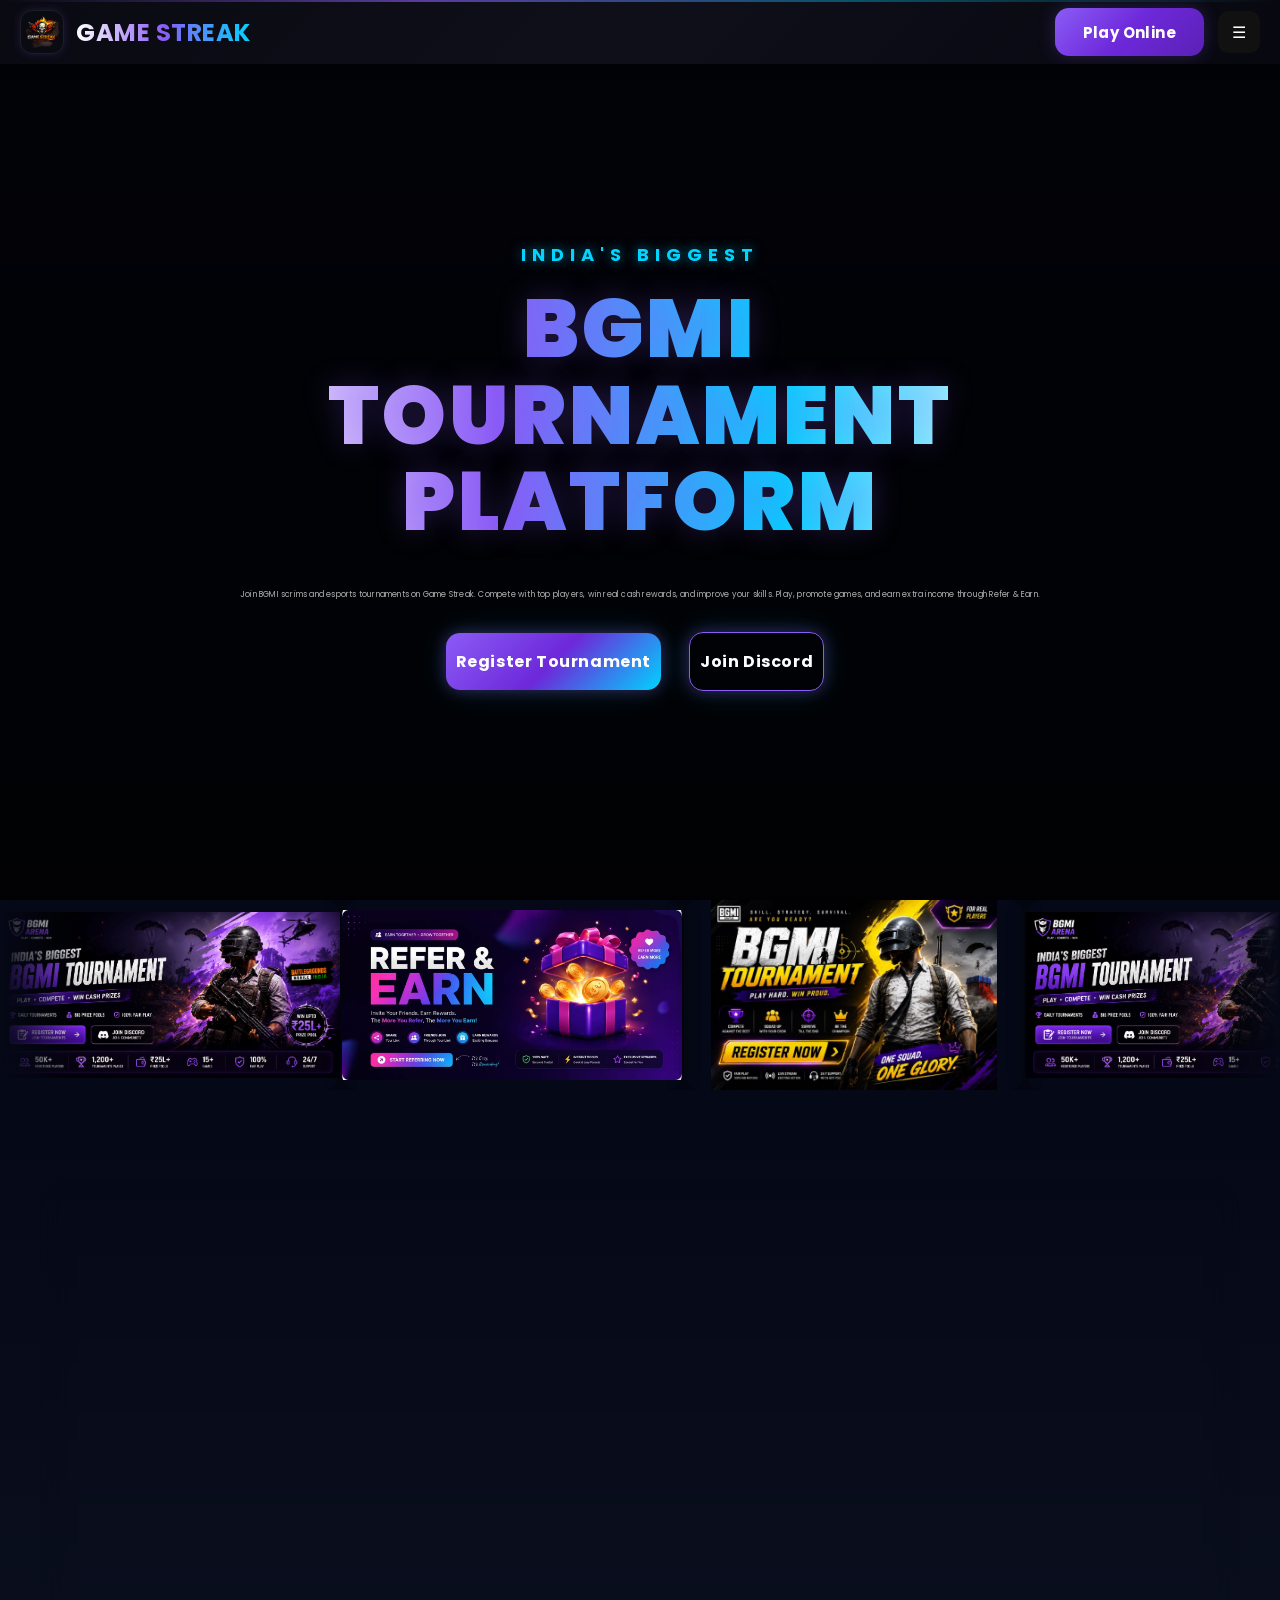
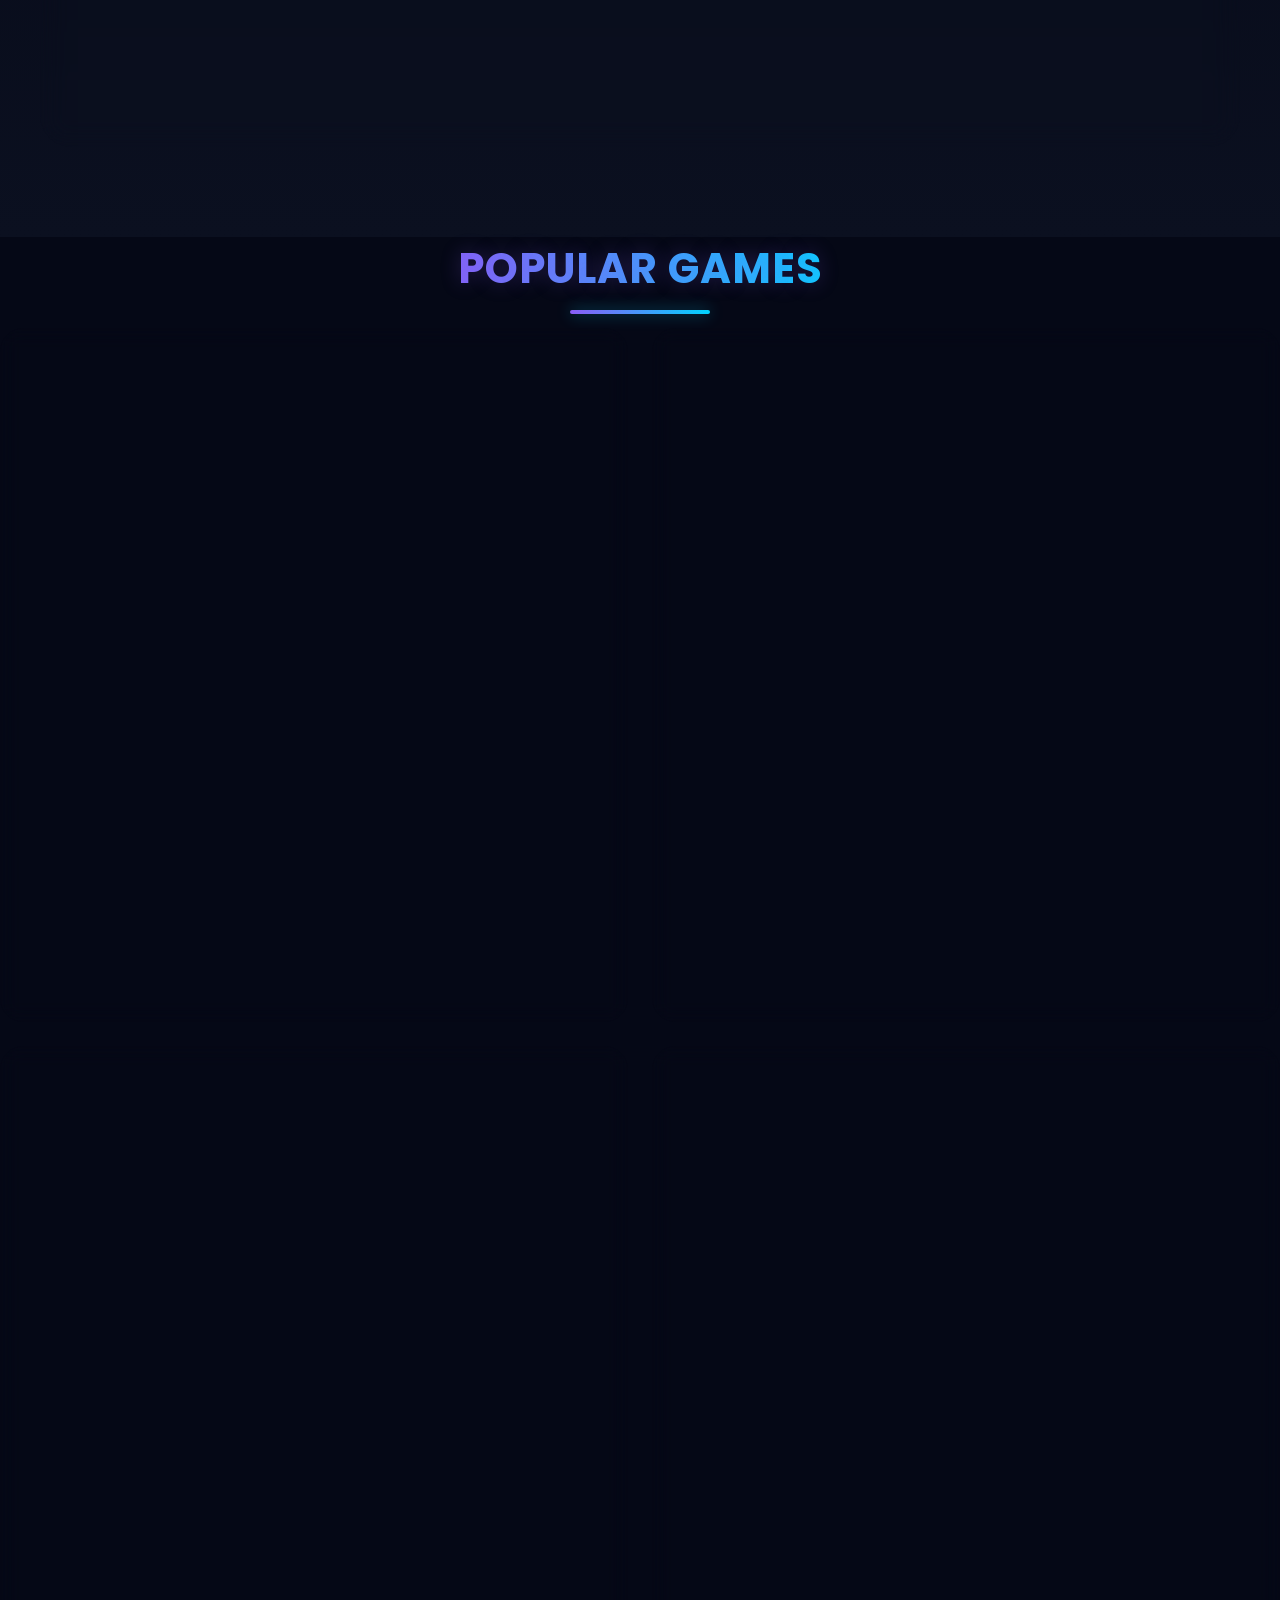
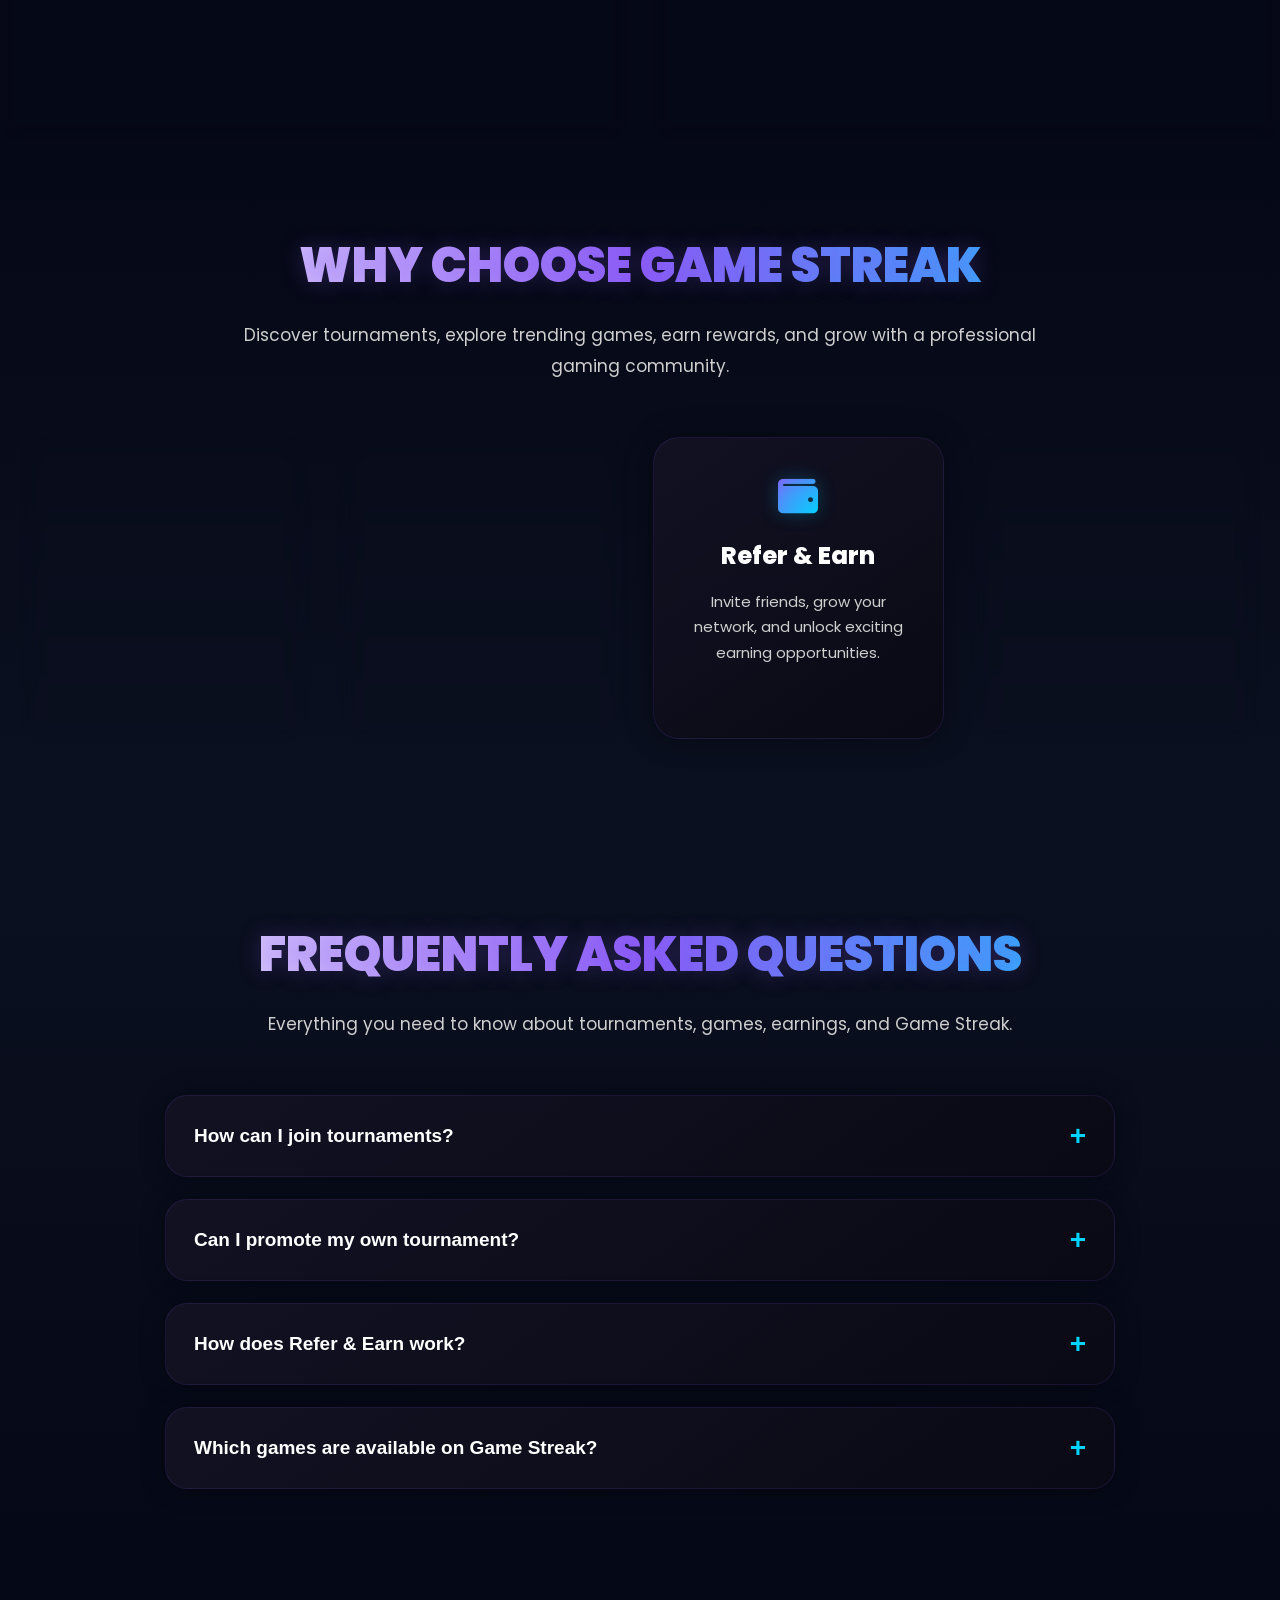
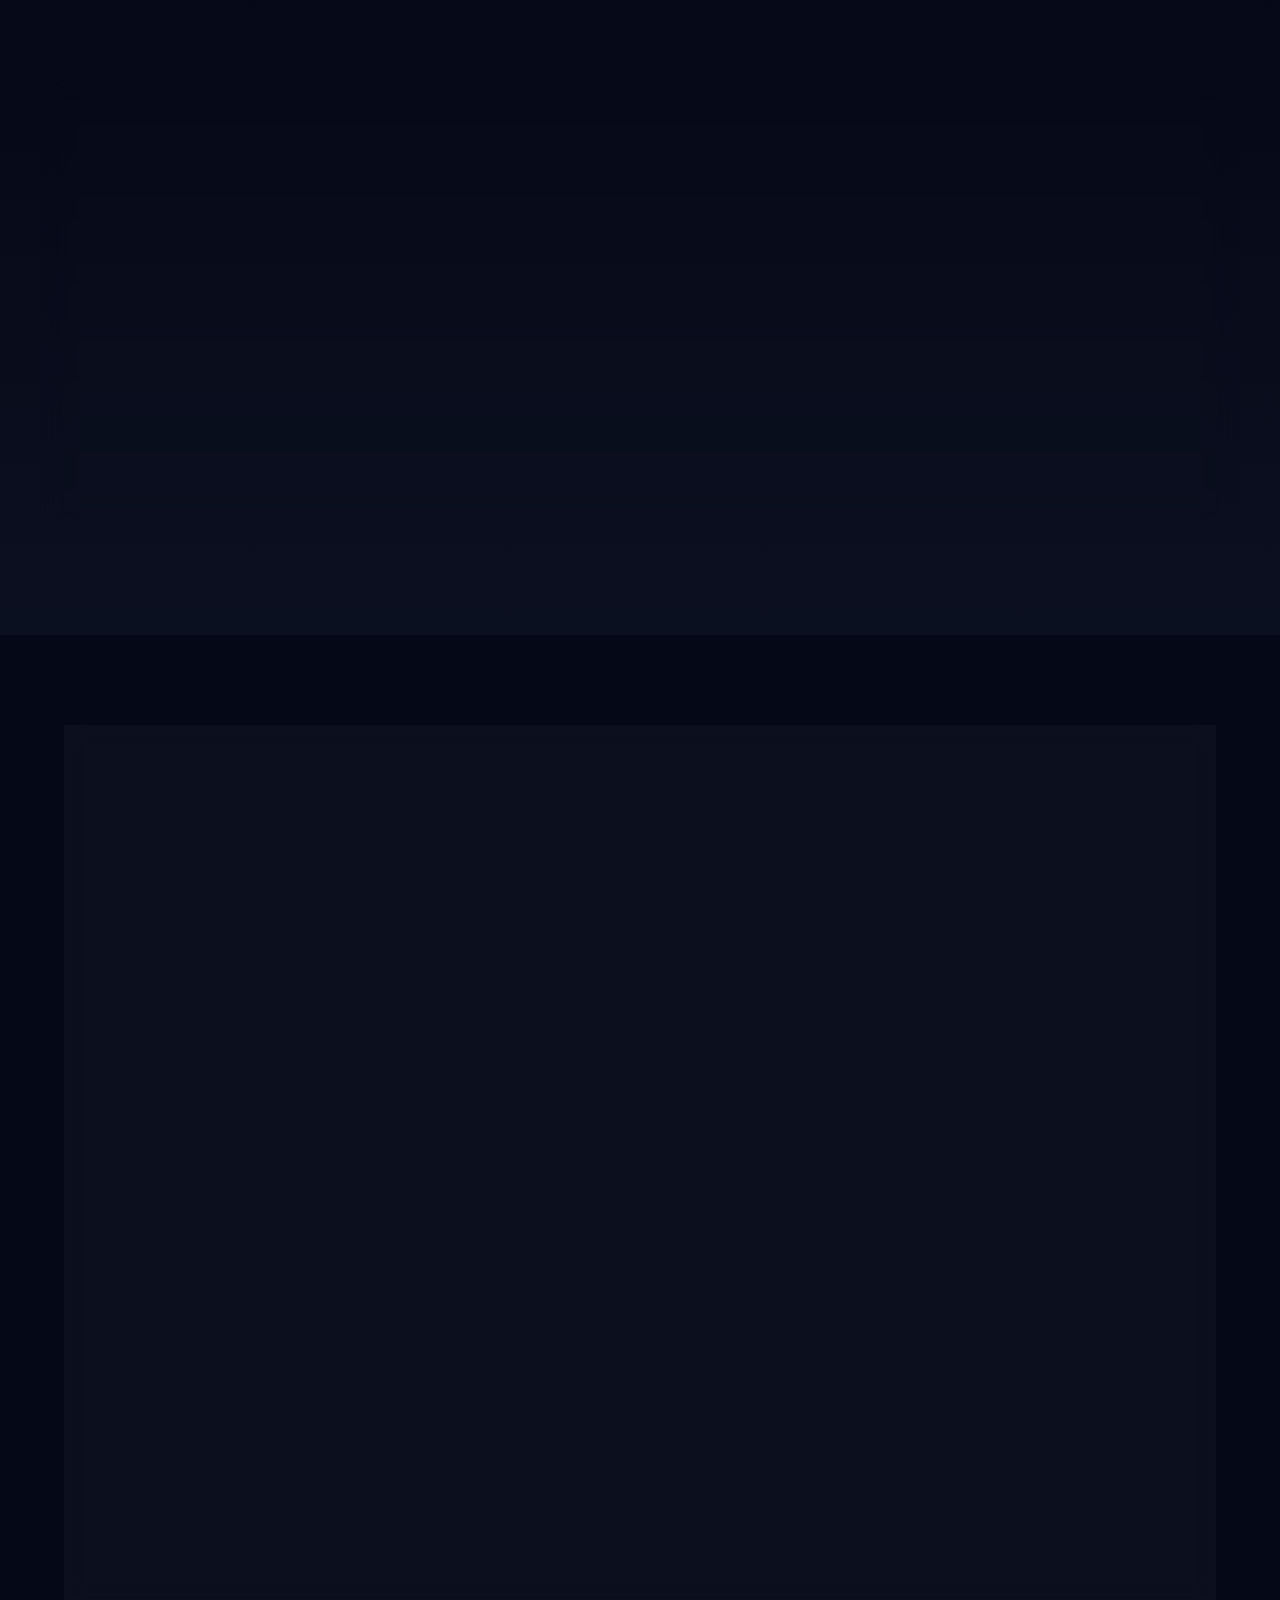
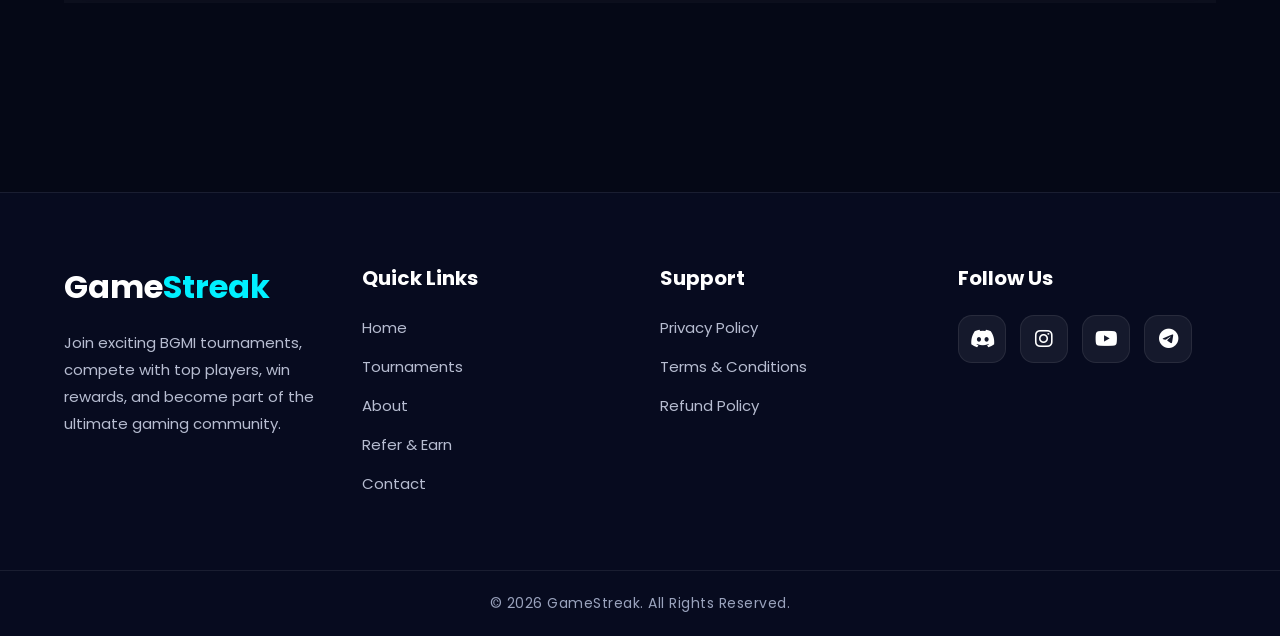
==== index.html @ 721db2f1 "Initial website upload" ====
<!DOCTYPE html>
<html lang="en">

<head>

    <!-- =========================
         BASIC SEO
    ========================= -->

    <meta charset="UTF-8">

    <meta name="viewport"
          content="width=device-width, initial-scale=1.0">

<link rel="canonical" href="https://teenpattistreak.com/">

    <title>
        Game Streak | BGMI Tournament Registration India
    </title>

    <meta name="description"
          content="Join BGMI tournaments online in India. Play custom rooms, esports scrims and win real cash prizes daily on Game Streak.">

    <meta name="keywords"
          content="BGMI tournament, BGMI scrims, PUBG tournaments India, esports India, Game Streak, custom rooms">

    <meta name="robots"
          content="index, follow">

    <meta name="author"
          content="Game Streak">

    <!-- =========================
         OPEN GRAPH SEO
    ========================= -->

    <meta property="og:title"
          content="Game Streak BGMI Tournament Platform">

    <meta property="og:description"
          content="Play BGMI tournaments online and win cash prizes daily.">

    <meta property="og:type"
          content="website">

    <meta property="og:image"
          content="banner.jpg">

    <!-- =========================
         FAVICON
    ========================= -->

    <link rel="icon"href="2C.webp">

    <!-- =========================
         GOOGLE FONT
    ========================= -->

    <link rel="preconnect"
          href="https://fonts.googleapis.com">

    <link rel="preconnect"
          href="https://fonts.gstatic.com"
          crossorigin>

    <link href="https://fonts.googleapis.com/css2?family=Poppins:wght@300;400;500;600;700;800&display=swap"
          rel="stylesheet">

<link rel="stylesheet"
href="https://cdnjs.cloudflare.com/ajax/libs/font-awesome/6.5.1/css/all.min.css">

    <!-- =========================
         CSS FILE
    ========================= -->

    <link rel="stylesheet"
          href="style.css">

</head>

<body>

<!-- =========================
     HEADER START
========================= -->

<header class="header">

    <div class="container nav-container">

        <!-- LEFT SIDE -->

        <div class="left-side">

            <!-- LOGO -->

            <img src="2C.webp"
                 alt="Game Streak Logo"
                 class="logo-icon">

            <!-- LOGO TEXT -->

            <h1 class="logo-text">

                GAME STREAK

            </h1>

        </div>

        <!-- RIGHT SIDE -->

        <div class="right-side">

            <!-- PLAY BUTTON -->

            <a href="https://game-hub-theshogenex.replit.app/login"class="play-btn">

               Play Online

            </a>

            <!-- MENU BUTTON -->

            <div class="menu-btn" id="menuBtn">
    <span id="menuIcon">☰</span>
</div>
        </div>

    </div>

</header>

<!-- =========================
     MOBILE MENU
========================= -->

<nav class="mobile-menu"
     id="mobileMenu">

    <a href="index.html">Home</a>

    <a href="tournament.html">Tournaments</a>

    <a href="about.html">About</a>

    <a href="R&E.html">Refer & Earn</a>

    <a href="contact.html">Contact</a>
 <a href="privacy.html">Privacy policy</a>

</nav>

<!-- =========================
     HERO SECTION
========================= -->

<!-- =========================
     ANNOUNCEMENT SLIDER
========================= -->


<section class="hero">

    <!-- OVERLAY -->

    <div class="hero-overlay"></div>

    <!-- CONTENT -->

    <div class="hero-content">

        <h2>

            INDIA'S BIGGEST

        </h2>

        <h1> BGMI TOURNAMENT PLATFORM
</h1>

        <p>

            
    
    Join BGMI scrims and esports tournaments on Game Streak.  
    Compete with top players, win real cash rewards, and improve your skills.  
    Play, promote games, and earn extra income through Refer & Earn.



        </p>

        <!-- HERO BUTTONS -->

        <div class="hero-buttons">

            <a href="tournament.html"class="hero-btn">

               Register Tournament

            </a>

            <a href="https://discord.gg/Da2RwjEtbj"class="hero-btn secondary-btn">

               Join Discord

            </a>

        </div>

    </div>

</section>


<!-- slider -->

<section class="announcement-slider">

    <div class="slider-track">

        <img src="A1.png" alt="Announcement 1">
        <img src="A2.jpeg" alt="Announcement 2">
        <img src="A3.jpeg" alt="Announcement 3">
        <img src="A1.png" alt="Announcement 4">

    </div>

</section>

<!-- =========================
     SEO CONTENT
========================= -->

      
<section class="about-platform">

    <div class="about-box">

        <h2 class="about-title">
            One Platform For Gaming, Tourney & Earnings
        </h2>

        <p class="about-text">
            Discover trending games, explore esports tournaments, and earn rewards with Game Streak. Players can compete, organizers can promote tournaments, and everyone can grow through our gaming community and Refer & Earn system.
        </p>

        <div class="about-features">

            <div class="feature-card">
                🎮
                <span>Popular Games</span>
            </div>

            <div class="feature-card">
                🏆
                <span>Esports Tournaments</span>
            </div>

            <div class="feature-card">
                💰
                <span>Refer & Earn</span>
            </div>

            <div class="feature-card">
                🚀
                <span>Promote Your Tournament</span>
            </div>

        </div>

    </div>

</section>



<section class="popular-games">

    <h2 class="section-title">
        Popular Games
    </h2>

    <div class="games-container">

        <!-- GAME 1 -->
        <a href="#" class="game-box">

            <img src="10.webp" alt="BGMI">

            <span>BGMI</span>

        </a>

        <!-- GAME 2 -->
        <a href="#" class="game-box">

            <img src="F1.webp" alt="Free Fire MAX">

            <span>Free Fire MAX</span>

        </a>

        <!-- GAME 3 -->
        <a href="#" class="game-box">

            <img src="Tpm.webp" alt="teen patti master">

            <span>Teen Patti Master</span>

        </a>

        <!-- GAME 4 -->
        <a href="#" class="game-box">

            <img src="COD.jpeg" alt="COD">

            <span>CALL OF DUTY</span>

        </a>

    </div>

</section>




<section class="why-section">

    <h2 class="why-title">
        Why Choose Game Streak
    </h2>

    <p class="why-subtitle">
        Discover tournaments, explore trending games, earn rewards, and grow with a professional gaming community.
    </p>

    <div class="why-container">

        <!-- CARD 1 -->
        <div class="why-card">

            <i class="fa-solid fa-trophy"></i>

            <h3>Daily Tournaments</h3>

            <p>
                Explore competitive esports tournaments and scrims across multiple games.
            </p>

        </div>

        <!-- CARD 2 -->
        <div class="why-card">

            <i class="fa-solid fa-gamepad"></i>

            <h3>Trending Games</h3>

            <p>
                Discover popular gaming apps, events, and competitive communities in one place.
            </p>

        </div>

        <!-- CARD 3 -->
        <div class="why-card">

            <i class="fa-solid fa-wallet"></i>

            <h3>Refer & Earn</h3>

            <p>
                Invite friends, grow your network, and unlock exciting earning opportunities.
            </p>

        </div>

        <!-- CARD 4 -->
        <div class="why-card">

            <i class="fa-solid fa-bullhorn"></i>

            <h3>Promote Tournaments</h3>

            <p>
                Organizers can list and promote tournaments to reach active gamers quickly.
            </p>

        </div>

    </div>

</section>



<section class="faq-section">

    <h2 class="faq-title">
        Frequently Asked Questions
    </h2>

    <p class="faq-subtitle">
        Everything you need to know about tournaments, games, earnings, and Game Streak.
    </p>

    <div class="faq-container">

        <!-- FAQ 1 -->
        <div class="faq-box">

            <button class="faq-question">
                How can I join tournaments?
                <span>+</span>
            </button>

            <div class="faq-answer">
                <p>
                    Browse available tournaments, open the event page, and complete the registration process to join instantly.
                </p>
            </div>

        </div>

        <!-- FAQ 2 -->
        <div class="faq-box">

            <button class="faq-question">
                Can I promote my own tournament?
                <span>+</span>
            </button>

            <div class="faq-answer">
                <p>
                    Yes, organizers can submit and promote tournaments to reach active gamers and esports communities.
                </p>
            </div>

        </div>

        <!-- FAQ 3 -->
        <div class="faq-box">

            <button class="faq-question">
                How does Refer & Earn work?
                <span>+</span>
            </button>

            <div class="faq-answer">
                <p>
                    Share your referral link with friends and earn rewards when users join and engage through your referral.
                </p>
            </div>

        </div>

        <!-- FAQ 4 -->
        <div class="faq-box">

            <button class="faq-question">
                Which games are available on Game Streak?
                <span>+</span>
            </button>

            <div class="faq-answer">
                <p>
                    Game Streak supports multiple gaming categories including BGMI, Free Fire MAX, COD Mobile, casual games, and more.
                </p>
            </div>

        </div>

    </div>

</section>


<section class="conclusion-section">

    <div class="conclusion-box">

        <h2>
            Ready To Level Up Your Gaming Journey?
        </h2>

        <p>
            Join Game Streak to discover trending games, explore esports tournaments, promote your own events, and unlock exciting earning opportunities through our growing gaming community.
        </p>

        <div class="conclusion-buttons">

            <a href="#" class="conclusion-btn">
                Explore Games
            </a>

            <a href="#" class="conclusion-btn secondary-conclusion-btn">
                Join Community
            </a>

        </div>

    </div>

</section>



<!-- =========================
     DISCLAIMER SECTION
========================= -->

<section class="disclaimer">

    <div class="disclaimer-container">

        <h2 class="section-title">
            Disclaimer
        </h2>

        <p>
            GameStreak is an independent gaming platform created for entertainment,
            esports participation, tournament listings, and gaming community engagement.
            We are not affiliated, associated, authorized, endorsed by, or officially
            connected with Krafton, PUBG, BGMI, Google, or any other third-party gaming company.
        </p>

        <p>
            All trademarks, logos, game names, images, and brand references are the
            property of their respective owners. Any use of such names or trademarks
            on this website is strictly for identification, informational, and fair-use purposes only.
        </p>

        <p>
            Users participating in tournaments, referral programs, giveaways, or earning
            activities do so at their own discretion. GameStreak does not guarantee winnings,
            rewards, rankings, uninterrupted services, or error-free experiences at all times.
        </p>

        <p>
            By using this website, users agree to comply with all applicable laws,
            gaming policies, platform rules, and community guidelines. Any misuse,
            fraudulent activity, cheating, or violation of tournament rules may lead
            to account suspension or permanent restriction from the platform.
        </p>

        <p>
            GameStreak may contain links to third-party websites, applications,
            advertisements, or external services. We are not responsible for the
            privacy practices, content, security, or reliability of any external platforms.
        </p>

        <p>
            We continuously work to provide accurate and updated information;
            however, we do not make warranties regarding the completeness,
            reliability, or accuracy of tournament details, rewards, schedules,
            or gaming-related information displayed on this website.
        </p>

        <p>
            By accessing and using GameStreak, you acknowledge and accept this
            disclaimer along with our Privacy Policy and Terms & Conditions.
        </p>

    </div>

</section>



<!-- =========================
     FOOTER
========================= -->

<footer class="footer">

    <div class="footer-container">

        <!-- LOGO / ABOUT -->
        <div class="footer-box">
            <h2 class="footer-logo">
                Game<span>Streak</span>
            </h2>

            <p class="footer-text">
                Join exciting BGMI tournaments, compete with top players,
                win rewards, and become part of the ultimate gaming community.
            </p>
        </div>

        <!-- QUICK LINKS -->
        <div class="footer-box">
            <h3>Quick Links</h3>

            <ul class="footer-links">
                <li><a href="index.html">Home</a></li>
                <li><a href="tournament.html">Tournaments</a></li>
                <li><a href="about.html">About</a></li>
                <li><a href="R&E.html">Refer & Earn</a></li>
                <li><a href="contact.html">Contact</a></li>
            </ul>
        </div>

        <!-- SUPPORT -->
        <div class="footer-box">
            <h3>Support</h3>

            <ul class="footer-links">
                <li><a href="privacy.html">Privacy Policy</a></li>
                <li><a href="about.html">Terms & Conditions</a></li>
                <li><a href="about.html">Refund Policy</a></li>
            </ul>
        </div>

        <!-- SOCIAL -->
        <div class="footer-box">
            <h3>Follow Us</h3>

            <div class="footer-social">

                <a href="https://discord.gg/Da2RwjEtbj">
                    <i class="fa-brands fa-discord"></i>
                </a>

                <a href="#">
                    <i class="fa-brands fa-instagram"></i>
                </a>

                <a href="#">
                    <i class="fa-brands fa-youtube"></i>
                </a>

                <a href="#">
                    <i class="fa-brands fa-telegram"></i>
                </a>

            </div>
        </div>

    </div>

    <!-- BOTTOM -->
    <div class="footer-bottom">
        <p>
            © 2026 GameStreak. All Rights Reserved.
        </p>
    </div>

</footer>



<!-- =========================
     JAVASCRIPT
========================= -->

<script src="script.js"></script>

</body>
</html>
---- style.css ----
/* =========================
   GLOBAL CSS
========================= */

*{
    margin:0;
    padding:0;
    box-sizing:border-box;
}

html{
    scroll-behavior:smooth;
}

body{
    font-family:'Poppins',sans-serif;
    background:#050816;
    color:white;
    overflow-x:hidden;
}

/* =========================
   CONTAINER
========================= */

.container{
    width:100%;
    max-width:1400px;
    margin:auto;
    padding:0 20px;
}

/* =========================
   HEADER
========================= */

.header{

    position:fixed;

    top:0;

    left:0;

    width:100%;

    height:64px;

    z-index:99999;

    display:flex;

    align-items:center;

    background:
    linear-gradient(
        135deg,
        rgba(10,10,18,0.96),
        rgba(16,16,28,0.95),
        rgba(8,8,16,0.96)
    );

    backdrop-filter:blur(4px);
    border-bottom:none;
    box-shadow:
    0 2px 12px rgba(0,0,0,0.32);

    overflow:hidden;
}

/* TOP GLOW LINE */

.header::before{

    content:"";

    position:absolute;

    top:0;

    left:0;

    width:100%;

    height:2px;

    background:
    linear-gradient(
        90deg,
        transparent,
        rgba(139,92,246,0.6),
        rgba(0,212,255,0.35),
        transparent
    );
}

/* =========================
   NAV CONTAINER
========================= */

.nav-container{

    width:100%;

    display:flex;

    align-items:center;

    justify-content:space-between;
}

/* =========================
   LEFT SIDE
========================= */

.left-side{

    display:flex;

    align-items:center;

    gap:12px;
}

/* LOGO */

.logo-icon{

    width:44px;

    height:44px;

    object-fit:cover;

    border-radius:12px;

    border:1px solid rgba(255,255,255,0.08);

    box-shadow:
    0 0 10px rgba(139,92,246,0.18);
}

/* LOGO TEXT */

.logo-text{

    font-size:24px;

    font-weight:700;

    letter-spacing:0.5px;

    background:
    linear-gradient(
        90deg,
        #ffffff,
        #8b5cf6,
        #00d4ff
    );

    -webkit-background-clip:text;

    -webkit-text-fill-color:transparent;
}

/* =========================
   RIGHT SIDE
========================= */

.right-side{

    display:flex;

    align-items:center;

    gap:14px;
}

/* =========================
   PLAY BUTTON
========================= */

.play-btn{

    position:relative;

    overflow:hidden;

    height:48px;

    padding:0 28px;

    border-radius:14px;

    display:flex;

    align-items:center;

    justify-content:center;

    text-decoration:none;

    background:

    linear-gradient(

        135deg,

        #8b5cf6,

        #6d28d9,

        #5b21b6

    );

    color:white;

    font-size:15px;

    font-weight:700;

    letter-spacing:0.4px;

    box-shadow:

    0 0 18px rgba(139,92,246,0.24);

    transition:0.35s ease;

}

/* BUTTON SHINE */

.play-btn::before{

    content:"";

    position:absolute;

    top:0;

    left:-120%;

    width:100%;

    height:100%;

    background:

    rgba(255,255,255,0.14);

    transform:skewX(-25deg);

    transition:0.6s;

}

/* BUTTON HOVER */

.play-btn:hover{

    transform:translateY(-3px) scale(1.02);

    box-shadow:

    0 0 26px rgba(139,92,246,0.38),

    0 0 45px rgba(0,212,255,0.12);

}

/* SHINE MOVE */

.play-btn:hover::before{

    left:120%;

}

/* BUTTON CLICK */

.play-btn:active{

    transform:scale(0.96);
}
/* =========================
   MENU BUTTON
========================= */

/* =========================
   MENU BUTTON (FINAL FIX)
========================= */
.menu-btn{
    width:42px;
    height:42px;
    display:flex;
    align-items:center;
    justify-content:center;
    border-radius:10px;
    background:#111;
    color:#fff;
    cursor:pointer;
    z-index:100000;
}

/* =========================
   MOBILE MENU (ULTRA PRO)
========================= */

.mobile-menu{
    position:fixed;
    top:0;
    right:0;

    width:290px;
    height:100vh;

    padding:16px 22px;

    display:flex;
    flex-direction:column;
    gap:14px;

    /* GLASS + DARK CYBER LOOK */
    background:rgba(10,10,25,0.55);
    backdrop-filter:blur(20px);
    -webkit-backdrop-filter:blur(20px);

    border-left:1px solid rgba(139,92,246,0.2);

    box-shadow:
    -15px 0 50px rgba(0,0,0,0.7);

    transform:translateX(100%);
    opacity:0;
    visibility:hidden;
    pointer-events:none;

    transition:0.35s ease;

    z-index:99999;

    overflow:hidden;
}

/* OPEN */
.mobile-menu.active{
    transform:translateX(0);
    opacity:1;
    visibility:visible;
    pointer-events:auto;
}

/* =========================
   CYBER GLOW ORBS BACKGROUND
========================= */

.mobile-menu::before,
.mobile-menu::after{
    content:"";
    position:absolute;
    border-radius:50%;
    filter:blur(30px);
    z-index:0;
}

.mobile-menu::before{
    width:180px;
    height:180px;
    top:-50px;
    right:-60px;

    background:radial-gradient(circle,#8b5cf6,transparent 70%);

    animation:float1 6s ease-in-out infinite;
}

.mobile-menu::after{
    width:160px;
    height:160px;
    bottom:-50px;
    left:-40px;

    background:radial-gradient(circle,#00d4ff,transparent 70%);

    animation:float2 7s ease-in-out infinite;
}

@keyframes float1{
    0%,100%{transform:translateY(0);}
    50%{transform:translateY(25px);}
}

@keyframes float2{
    0%,100%{transform:translateY(0);}
    50%{transform:translateY(-25px);}
}

/* =========================
   MENU LINKS (CYBER STYLE)
========================= */

.mobile-menu a{
    position:relative;
    z-index:2;

    color:#ffffff;
    text-decoration:none;

    font-size:16px;
    font-weight:600;
    letter-spacing:0.5px;

    padding:12px 14px;
    border-radius:10px;

    background:rgba(255,255,255,0.04);
    border:1px solid rgba(255,255,255,0.05);

    overflow:hidden;

    transition:0.3s ease;
}

/* =========================
   CYBER SCAN LIGHT EFFECT
========================= */

.mobile-menu a::before{
    content:"";
    position:absolute;
    top:0;
    left:-130%;
    width:100%;
    height:100%;

    background:linear-gradient(
        120deg,
        transparent,
        rgba(0,212,255,0.25),
        rgba(139,92,246,0.25),
        transparent
    );

    transform:skewX(-20deg);

    animation:scan 3.5s linear infinite;
    z-index:0;
}

@keyframes scan{
    0%{left:-130%;}
    100%{left:130%;}
}

/* =========================
   HOVER (CYBER PULSE)
========================= */

.mobile-menu a:hover{
    color:#00d4ff;

    transform:translateX(8px) scale(1.03);

    border:1px solid rgba(0,212,255,0.4);

    box-shadow:
    0 0 15px rgba(0,212,255,0.25),
    0 0 30px rgba(139,92,246,0.15);

    background:rgba(0,212,255,0.08);
}

/* CLICK */
.mobile-menu a:active{
    transform:scale(0.96);
}

/* =========================
   ENTRY ANIMATION
========================= */

.mobile-menu a{
    opacity:0;
    transform:translateX(20px);
    animation:slideIn 0.5s forwards;
}

.mobile-menu.active a:nth-child(1){animation-delay:0.05s;}
.mobile-menu.active a:nth-child(2){animation-delay:0.10s;}
.mobile-menu.active a:nth-child(3){animation-delay:0.15s;}
.mobile-menu.active a:nth-child(4){animation-delay:0.20s;}
.mobile-menu.active a:nth-child(5){animation-delay:0.25s;}

@keyframes slideIn{
    to{
        opacity:1;
        transform:translateX(0);
    }
}/* =========================
   MOBILE ONLY
========================= */

@media(max-width:900px){

    .menu-btn{

        display:flex;
    }

}
/* =========================
   HERO SECTION
========================= */

.hero{

    position:relative;

    width:100%;

    min-height:100vh;

    display:flex;

    align-items:center;

    justify-content:center;

    text-align:center;
    margin-bottom:0;

    padding-bottom:0;

    background:
    url("https://images.unsplash.com/photo-1542751371-adc38448a05e?q=80&w=1600&auto=format&fit=crop");

    background-size:cover;

    background-position:center;
}

/* HERO OVERLAY */

.hero-overlay{

    position:absolute;

    inset:0;
    z-index:1;
    pointer-events:none;

    background:
    linear-gradient(
        rgba(0,0,0,0.65),
        rgba(0,0,0,0.82)
    );
}

/* HERO CONTENT */
.hero-content{
    position:relative;
    z-index:2;

    max-width:900px;

    display:flex;
    flex-direction:column;
    align-items:center;
}

.hero-text{
    display:flex;
    flex-direction:column;
    align-items:center;
    margin-bottom:10px;
}

.hero-content h2{
    font-size:18px;
    letter-spacing:6px;
    color:#00d4ff;
    text-transform:uppercase;
     margin-top:50px;
    margin-bottom:10px;

    transform:translateY(-8px);

    text-shadow:0 0 12px rgba(0,212,255,0.6);

    animation:fadeDown 0.8s ease;
}

.hero-content h1{
    font-size:82px;
    font-weight:900;
    max-width:95%;
    line-height:1.05;
    margin-bottom:40px;
    letter-spacing:3px;

    text-transform:uppercase;

    background:linear-gradient(90deg,#ffffff,#8b5cf6,#00d4ff,#ffffff);
    -webkit-background-clip:text;
    -webkit-text-fill-color:transparent;

    text-shadow:0 0 30px rgba(139,92,246,0.25);

    animation:glowText 2.5s infinite alternate ease-in-out;
}

.hero-content p{
    font-size:8px;
    color:#cfcfcf;
    line-height:0.6;
    letter-spacing:0.2px;

    max-width:90%;
    text-align:center;

    margin-top:8px;

    margin-bottom:24px;
    opacity:0.85;

    animation:fadeUp 1s ease;
}

/* HERO BUTTONS */

.hero-buttons{

    display:flex;

    align-items:center;

    justify-content:center;

    gap:18px;

    flex-wrap:wrap;
}

/* HERO BUTTON */

.hero-btn{
    position:relative;
    overflow:hidden;

    text-decoration:none;

    padding:16px 10px;

    border-radius:14px;

    font-size:16px;
    font-weight:700;
    letter-spacing:0.6px;

    color:white;

    background:linear-gradient(135deg,#8b5cf6,#6d28d9,#00d4ff);

    box-shadow:
    0 0 15px rgba(139,92,246,0.35),
    0 0 35px rgba(0,212,255,0.15);

    transition:0.3s ease;

    z-index:1;
}

/* 🔥 Glow pulse animation */
.hero-btn::before{
    content:"";
    position:absolute;
    top:50%;
    left:50%;
    transform:translate(-50%,-50%) scale(0);

    width:200%;
    height:200%;

    background:radial-gradient(circle,
        rgba(255,255,255,0.25),
        transparent 60%
    );

    transition:0.5s ease;
    z-index:-1;
}

/* 🔥 Shine effect */
.hero-btn::after{
    content:"";
    position:absolute;
    top:0;
    left:-120%;
    width:60%;
    height:100%;

    background:rgba(255,255,255,0.15);
    transform:skewX(-25deg);
}

/* Hover effects */
.hero-btn:hover{
    transform:translateY(-4px) scale(1.05);

    box-shadow:
    0 0 25px rgba(139,92,246,0.6),
    0 0 60px rgba(0,212,255,0.3);
}

/* Glow expand */
.hero-btn:hover::before{
    transform:translate(-50%,-50%) scale(1);
}

/* Shine move */
.hero-btn:hover::after{
    animation:shineMove 0.8s ease;
}

@keyframes shineMove{
    0%{ left:-120%; }
    100%{ left:120%; }
}

/* Click effect */
.hero-btn:active{
    transform:scale(0.96);
}

/* SECONDARY BUTTON */

.secondary-btn{
   
   margin:10px 10px;

    background:transparent;

    border:1px solid #8b5cf6;
}

.secondary-btn:hover{

    background:#8b5cf6;
}



/* Slider image */

.announcement-slider{
    width:100%;
    overflow:hidden;
    margin-top:0;

    padding-top:0;

    background:#050816;

    position:relative;
}

/* fade edges */
.announcement-slider::before,
.announcement-slider::after{
    content:"";
    position:absolute;
    top:0;
    width:80px;
    height:100%;
    z-index:2;
    pointer-events:none;
}

.announcement-slider::before{
    left:0;
    background:linear-gradient(to right,#050816,transparent);
}

.announcement-slider::after{
    right:0;
    background:linear-gradient(to left,#050816,transparent);
}

.slider-track{
    display:flex;
    gap:2px;

    width:max-content;

    animation:smoothSlide 18s linear infinite;
}


.slider-track img{
    width:340px;
    height:190px;

    object-fit:contain;

    border-radius:16px;
    padding:0;

    display:block;

    flex-shrink:0;

    box-shadow:
    0 0 18px rgba(0,0,0,0.45);

    transition:0.3s ease;
}

/* hover zoom */
.slider-track img:hover{
    transform:scale(1.03);
}

/* infinite smooth */
@keyframes smoothSlide{
    0%{
        transform:translateX(0);
    }

    100%{
        transform:translateX(calc(-50% - 9px));
    }
}



/* =========================
   FEATURED SECTION
========================= */


/* =========================
   POPULAR GAMES
========================= */

.section-title{
    position:relative;

    text-align:center;

    font-size:48px;
    font-weight:900;

    margin-bottom:55px;

    letter-spacing:1px;

    text-transform:uppercase;

    background:linear-gradient(
        90deg,
        #ffffff,
        #8b5cf6,
        #00d4ff,
        #ffffff
    );

    -webkit-background-clip:text;
    -webkit-text-fill-color:transparent;

    text-shadow:
    0 0 20px rgba(139,92,246,0.25);

    animation:glowText 2.5s infinite alternate ease-in-out;
}

/* glow underline */

.section-title::after{
    content:"";

    position:absolute;

    left:50%;
    bottom:-14px;

    transform:translateX(-50%);

    width:140px;
    height:4px;

    border-radius:10px;

    background:linear-gradient(
        90deg,
        #8b5cf6,
        #00d4ff
    );

    box-shadow:
    0 0 15px rgba(0,212,255,0.45);
}

.games-container{
    display:grid;

    grid-template-columns:
    repeat(2,1fr);

    gap:24px;
}

.game-box{
    position:relative;

    overflow:hidden;

    border-radius:24px;

    text-decoration:none;
    
    background:
    linear-gradient(
        145deg,
        rgba(20,20,40,0.98),
        rgba(10,10,22,0.98)
    );

    border:1px solid rgba(139,92,246,0.15);

    transition:0.4s ease;

    box-shadow:
    0 0 25px rgba(0,0,0,0.4);

    backdrop-filter:blur(10px);
}

.game-box:hover{
    transform:
    translateY(-10px)
    scale(1.03);

    border:1px solid rgba(0,212,255,0.45);

    box-shadow:
    0 0 30px rgba(139,92,246,0.35),
    0 0 60px rgba(0,212,255,0.18);
}

.game-box span{
    display:block;

    padding:18px;

    text-align:center;

    font-size:20px;
    font-weight:800;

    letter-spacing:0.8px;

    text-transform:uppercase;

    background:linear-gradient(
        90deg,
        #ffffff,
        #00d4ff
    );

    -webkit-background-clip:text;
    -webkit-text-fill-color:transparent;

    text-shadow:
    0 0 10px rgba(0,212,255,0.2);
}


.game-box img{
    width:100%;
    aspect-ratio:1/1;

    object-fit:contain;

    display:block;

    padding:14px;

    background:
    linear-gradient(
        145deg,
        #0b1020,
        #111827
    );

    overflow:hidden;
}


/* =========================
   SEO SECTION
========================= */
/* =========================
   ABOUT PLATFORM
========================= */

.about-platform{
    padding:90px 20px;

    background:
    linear-gradient(
        180deg,
        #050816,
        #0b1020
    );
}

/* MAIN BOX */

.about-box{
    max-width:1200px;

    margin:auto;

    padding:60px 40px;

    border-radius:32px;

    background:
    linear-gradient(
        145deg,
        rgba(18,18,35,0.96),
        rgba(10,10,22,0.98)
    );

    border:1px solid rgba(139,92,246,0.12);

    box-shadow:
    0 0 40px rgba(0,0,0,0.45);

    backdrop-filter:blur(14px);

    text-align:center;
}

/* TITLE */

.about-title{
    font-size:48px;
    font-weight:900;

    line-height:1.2;

    margin-bottom:24px;

    text-transform:uppercase;

    background:linear-gradient(
        90deg,
        #ffffff,
        #8b5cf6,
        #00d4ff,
        #ffffff
    );

    -webkit-background-clip:text;
    -webkit-text-fill-color:transparent;

    text-shadow:
    0 0 22px rgba(139,92,246,0.25);
}

/* DESCRIPTION */

.about-text{
    max-width:900px;

    margin:auto;

    font-size:18px;

    line-height:1.8;

    color:#cfcfcf;

    letter-spacing:0.3px;
}

/* FEATURES */

.about-features{
    margin-top:50px;

    display:grid;

    grid-template-columns:
    repeat(auto-fit,minmax(220px,1fr));

    gap:22px;
}

/* FEATURE CARD */

.feature-card{
    padding:28px 20px;

    border-radius:22px;

    background:
    linear-gradient(
        145deg,
        rgba(25,25,45,0.95),
        rgba(12,12,25,0.98)
    );

    border:1px solid rgba(255,255,255,0.06);

    font-size:22px;
    font-weight:700;

    color:white;

    display:flex;
    flex-direction:column;

    align-items:center;

    gap:14px;

    transition:0.35s ease;

    box-shadow:
    0 0 25px rgba(0,0,0,0.35);
}

/* HOVER */

.feature-card:hover{
    transform:
    translateY(-8px)
    scale(1.03);

    border:1px solid rgba(0,212,255,0.35);

    box-shadow:
    0 0 30px rgba(139,92,246,0.25),
    0 0 50px rgba(0,212,255,0.12);
}

/* TEXT */

.feature-card span{
    font-size:18px;

    text-align:center;

    background:linear-gradient(
        90deg,
        #ffffff,
        #00d4ff
    );

    -webkit-background-clip:text;
    -webkit-text-fill-color:transparent;
}



/* =========================
   WHY CHOOSE SECTION
========================= */

.why-section{
    padding:90px 20px;

    background:
    linear-gradient(
        180deg,
        #050816,
        #0b1020
    );

    text-align:center;
}

/* TITLE */

.why-title{
    font-size:48px;
    font-weight:900;

    text-transform:uppercase;

    margin-bottom:18px;

    background:linear-gradient(
        90deg,
        #ffffff,
        #8b5cf6,
        #00d4ff
    );

    -webkit-background-clip:text;
    -webkit-text-fill-color:transparent;

    text-shadow:
    0 0 22px rgba(139,92,246,0.25);
}

/* SUBTITLE */

.why-subtitle{
    max-width:850px;

    margin:auto;

    color:#cfcfcf;

    font-size:17px;

    line-height:1.8;

    margin-bottom:55px;
}

/* GRID */

.why-container{
    max-width:1300px;

    margin:auto;

    display:grid;

    grid-template-columns:
    repeat(auto-fit,minmax(260px,1fr));

    gap:26px;
}

/* CARD */

.why-card{
    padding:38px 28px;

    border-radius:26px;

    background:
    linear-gradient(
        145deg,
        rgba(18,18,35,0.96),
        rgba(10,10,22,0.98)
    );

    border:1px solid rgba(139,92,246,0.12);

    transition:0.35s ease;

    box-shadow:
    0 0 28px rgba(0,0,0,0.35);

    backdrop-filter:blur(10px);
}

/* HOVER */

.why-card:hover{
    transform:
    translateY(-10px)
    scale(1.03);

    border:1px solid rgba(0,212,255,0.35);

    box-shadow:
    0 0 35px rgba(139,92,246,0.28),
    0 0 55px rgba(0,212,255,0.12);
}

/* ICON */

.why-card i{
    font-size:40px;

    margin-bottom:22px;

    background:linear-gradient(
        135deg,
        #8b5cf6,
        #00d4ff
    );

    -webkit-background-clip:text;
    -webkit-text-fill-color:transparent;

    text-shadow:
    0 0 18px rgba(0,212,255,0.25);
}

/* HEADING */

.why-card h3{
    font-size:24px;
    font-weight:800;

    margin-bottom:16px;

    color:white;
}

/* TEXT */

.why-card p{
    color:#cfcfcf;

    font-size:15px;

    line-height:1.7;
}





/* =========================
   FAQ SECTION
========================= */

.faq-section{
    padding:90px 20px;

    background:
    linear-gradient(
        180deg,
        #0b1020,
        #050816
    );

    text-align:center;
}

/* TITLE */

.faq-title{
    font-size:48px;
    font-weight:900;

    text-transform:uppercase;

    margin-bottom:18px;

    background:linear-gradient(
        90deg,
        #ffffff,
        #8b5cf6,
        #00d4ff
    );

    -webkit-background-clip:text;
    -webkit-text-fill-color:transparent;

    text-shadow:
    0 0 22px rgba(139,92,246,0.25);
}

/* SUBTITLE */

.faq-subtitle{
    max-width:850px;

    margin:auto;

    color:#cfcfcf;

    font-size:17px;

    line-height:1.8;

    margin-bottom:55px;
}

/* CONTAINER */

.faq-container{
    max-width:950px;

    margin:auto;

    display:flex;
    flex-direction:column;

    gap:22px;
}

/* FAQ BOX */

.faq-box{
    border-radius:22px;

    overflow:hidden;

    background:
    linear-gradient(
        145deg,
        rgba(18,18,35,0.96),
        rgba(10,10,22,0.98)
    );

    border:1px solid rgba(139,92,246,0.12);

    box-shadow:
    0 0 25px rgba(0,0,0,0.35);

    transition:0.3s ease;
}

/* HOVER */

.faq-box:hover{
    border:1px solid rgba(0,212,255,0.35);

    box-shadow:
    0 0 30px rgba(139,92,246,0.25),
    0 0 45px rgba(0,212,255,0.12);
}

/* QUESTION */

.faq-question{
    width:100%;

    background:none;

    border:none;

    outline:none;

    padding:24px 28px;

    color:white;

    font-size:19px;
    font-weight:700;

    display:flex;

    align-items:center;

    justify-content:space-between;

    cursor:pointer;
}

/* PLUS */

.faq-question span{
    font-size:28px;

    color:#00d4ff;
}

/* ANSWER */

.faq-answer{
    max-height:0;

    overflow:hidden;

    transition:0.4s ease;
}

/* TEXT */

.faq-answer p{
    padding:0 28px 24px;

    color:#cfcfcf;

    font-size:16px;

    line-height:1.7;

    text-align:left;
}

/* ACTIVE */

.faq-box.active .faq-answer{
    max-height:220px;
}




/* =========================
   CONCLUSION SECTION
========================= */

.conclusion-section{
    padding:100px 20px;

    background:
    linear-gradient(
        180deg,
        #050816,
        #0b1020
    );
}

/* MAIN BOX */

.conclusion-box{
    max-width:1200px;

    margin:auto;

    padding:70px 40px;

    border-radius:34px;

    text-align:center;

    background:
    linear-gradient(
        145deg,
        rgba(18,18,35,0.96),
        rgba(10,10,22,0.98)
    );

    border:1px solid rgba(139,92,246,0.14);

    box-shadow:
    0 0 40px rgba(0,0,0,0.4);

    backdrop-filter:blur(14px);
}

/* TITLE */

.conclusion-box h2{
    font-size:52px;
    font-weight:900;

    line-height:1.2;

    margin-bottom:24px;

    text-transform:uppercase;

    background:linear-gradient(
        90deg,
        #ffffff,
        #8b5cf6,
        #00d4ff
    );

    -webkit-background-clip:text;
    -webkit-text-fill-color:transparent;

    text-shadow:
    0 0 22px rgba(139,92,246,0.25);
}

/* TEXT */

.conclusion-box p{
    max-width:900px;

    margin:auto;

    font-size:18px;

    line-height:1.8;

    color:#cfcfcf;

    margin-bottom:42px;
}

/* BUTTONS */

.conclusion-buttons{
    display:flex;

    align-items:center;

    justify-content:center;

    gap:18px;

    flex-wrap:wrap;
}

/* BUTTON */

.conclusion-btn{
    text-decoration:none;

    padding:16px 34px;

    border-radius:14px;

    font-size:16px;
    font-weight:700;

    color:white;

    background:
    linear-gradient(
        135deg,
        #8b5cf6,
        #00d4ff
    );

    transition:0.35s ease;

    box-shadow:
    0 0 20px rgba(139,92,246,0.25);
}

/* HOVER */

.conclusion-btn:hover{
    transform:
    translateY(-4px)
    scale(1.03);

    box-shadow:
    0 0 30px rgba(139,92,246,0.35),
    0 0 50px rgba(0,212,255,0.14);
}

/* SECONDARY */

.secondary-conclusion-btn{
    background:transparent;

    border:1px solid rgba(0,212,255,0.35);
}

/* =========================
   FOOTER
========================= */

.footer{
    width:100%;
    background:#070b1f;
    border-top:1px solid rgba(255,255,255,0.08);
    margin-top:100px;
    padding-top:70px;
}

.footer-container{
    width:100%;
    max-width:1400px;
    margin:auto;
    padding:0 5%;
    display:grid;
    grid-template-columns:repeat(4,1fr);
    gap:40px;
}

.footer-box h3{
    font-size:20px;
    margin-bottom:22px;
    color:#fff;
}

.footer-logo{
    font-size:32px;
    font-weight:700;
    margin-bottom:18px;
    color:#fff;
}

.footer-logo span{
    color:#00f0ff;
}

.footer-text{
    color:#b7bdd1;
    line-height:1.8;
    font-size:15px;
}

.footer-links{
    list-style:none;
}

.footer-links li{
    margin-bottom:14px;
}

.footer-links a{
    text-decoration:none;
    color:#b7bdd1;
    transition:0.3s;
    font-size:15px;
}

.footer-links a:hover{
    color:#00f0ff;
    padding-left:6px;
}

.footer-social{
    display:flex;
    gap:14px;
    flex-wrap:wrap;
}

.footer-social a{
    width:48px;
    height:48px;
    display:flex;
    align-items:center;
    justify-content:center;
    border-radius:14px;
    background:rgba(255,255,255,0.06);
    color:#fff;
    font-size:20px;
    text-decoration:none;
    transition:0.3s;
    border:1px solid rgba(255,255,255,0.08);
}

.footer-social a:hover{
    background:#00f0ff;
    color:#000;
    transform:translateY(-5px);
}

.footer-bottom{
    margin-top:60px;
    border-top:1px solid rgba(255,255,255,0.08);
    padding:22px 5%;
    text-align:center;
}

.footer-bottom p{
    color:#9aa3bd;
    font-size:14px;
    letter-spacing:0.5px;
}

/* =========================
   RESPONSIVE
========================= */

@media(max-width:991px){

    .footer-container{
        grid-template-columns:repeat(2,1fr);
    }

}

@media(max-width:600px){

    .footer{
        padding-top:55px;
    }

    .footer-container{
        grid-template-columns:1fr;
        gap:35px;
    }

    .footer-logo{
        font-size:28px;
    }

}





/* =========================
   DISCLAIMER
========================= */

.disclaimer{
    width:100%;
    padding:90px 5%;
}

.disclaimer-container{
    width:100%;
    max-width:1200px;
    margin:auto;
    background:rgba(255,255,255,0.03);
    border:1px solid rgba(255,255,255,0.08);
    border-radius:28px;
    padding:50px;
    backdrop-filter:blur(12px);
}

.section-title{
    font-size:42px;
    font-weight:700;
    margin-bottom:28px;
    color:#fff;
    text-align:center;
}

.disclaimer-container p{
    color:#b7bdd1;
    line-height:2;
    font-size:16px;
    margin-bottom:20px;
}

/* =========================
   RESPONSIVE
========================= */

@media(max-width:768px){

    .disclaimer{
        padding:70px 5%;
    }

    .disclaimer-container{
        padding:30px 22px;
        border-radius:22px;
    }

    .section-title{
        font-size:32px;
    }

    .disclaimer-container p{
        font-size:15px;
        line-height:1.9;
    }

}



/* =========================
   LAPTOP
========================= */

@media(max-width:1200px){

    .hero-content h1{

        font-size:60px;
    }

}

/* =========================
   TABLET
========================= */

@media(max-width:900px){

    .menu-btn{

        display:flex;
    }

    .hero-content h1{

        font-size:50px;
    }

    .hero-content p{

        font-size:17px;
    }

}

/* =========================
   MOBILE
========================= */

@media(max-width:768px){

    .header{

        height:68px;
    }

    .hero{

        margin-top:68px;

        min-height:calc(100vh - 68px);
    }

    .logo-icon{

        width:38px;
        height:38px;
    }

    .logo-text{

        font-size:19px;
    }

    .play-btn{

        height:40px;

        padding:0 16px;

        font-size:13px;
    }

    .menu-btn{

        width:40px;
        height:40px;
    }

    .menu-btn span{

        font-size:22px;
    }

    .hero-content h2{

        font-size:15px;
    }

    .hero-content h1{

        font-size:38px;
    }

    .hero-content p{

        font-size:15px;

        line-height:1.7;
    }

    .hero-btn{

        width:100%;
    }

    .mobile-menu{

        top:78px;

        width:90%;

        right:5%;
    }

}

/* =========================
   SMALL MOBILE
========================= */

@media(max-width:480px){

    .container{

        padding:0 15px;
    }

    .logo-text{

        font-size:17px;
    }

    .hero-content h1{

        font-size:30px;
    }

}


/* =========================
   ANIMATIONS
========================= */

@keyframes glowText{
    0%{
        filter:brightness(1);
        transform:scale(1);
    }
    100%{
        filter:brightness(1.3);
        transform:scale(1.01);
    }
}

@keyframes fadeDown{
    from{
        opacity:0;
        transform:translateY(-20px);
    }
    to{
        opacity:1;
        transform:translateY(0);
    }
}

@keyframes fadeUp{
    from{
        opacity:0;
        transform:translateY(20px);
    }
    to{
        opacity:1;
        transform:translateY(0);
    }
}
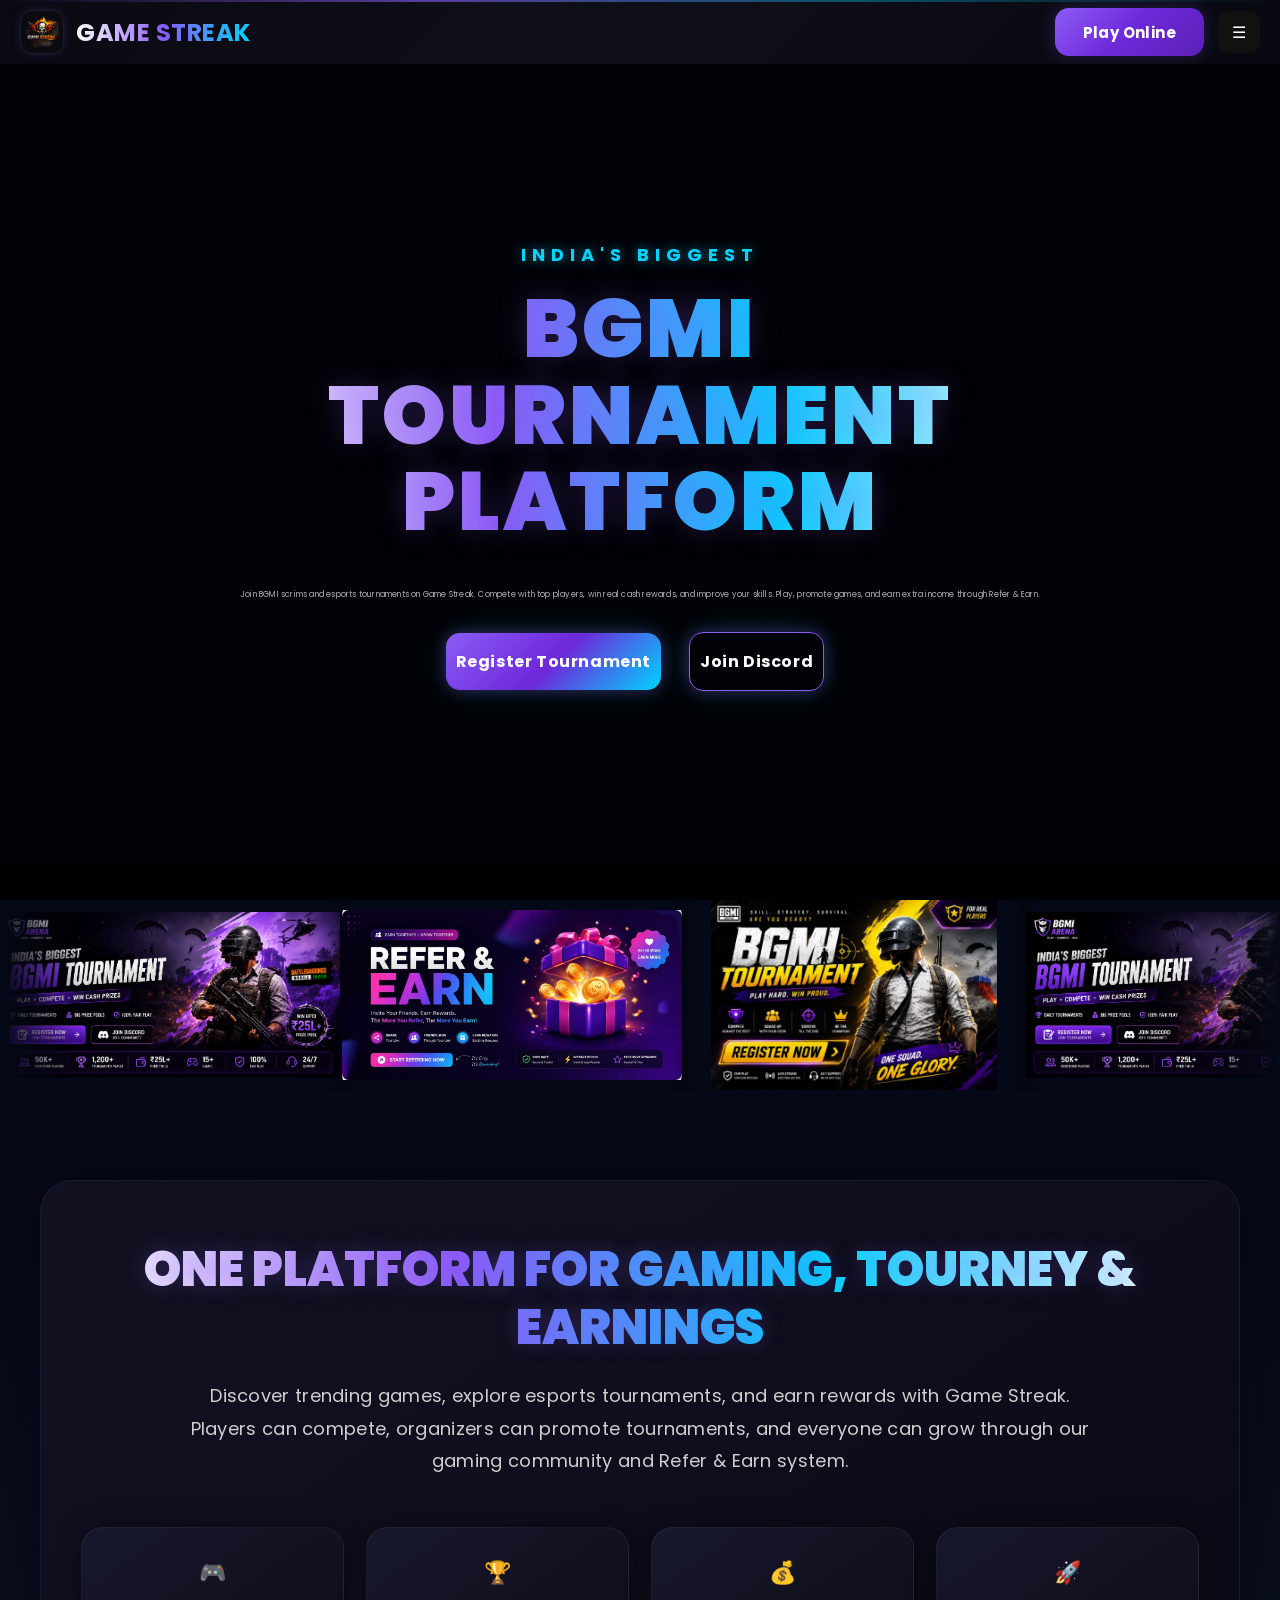
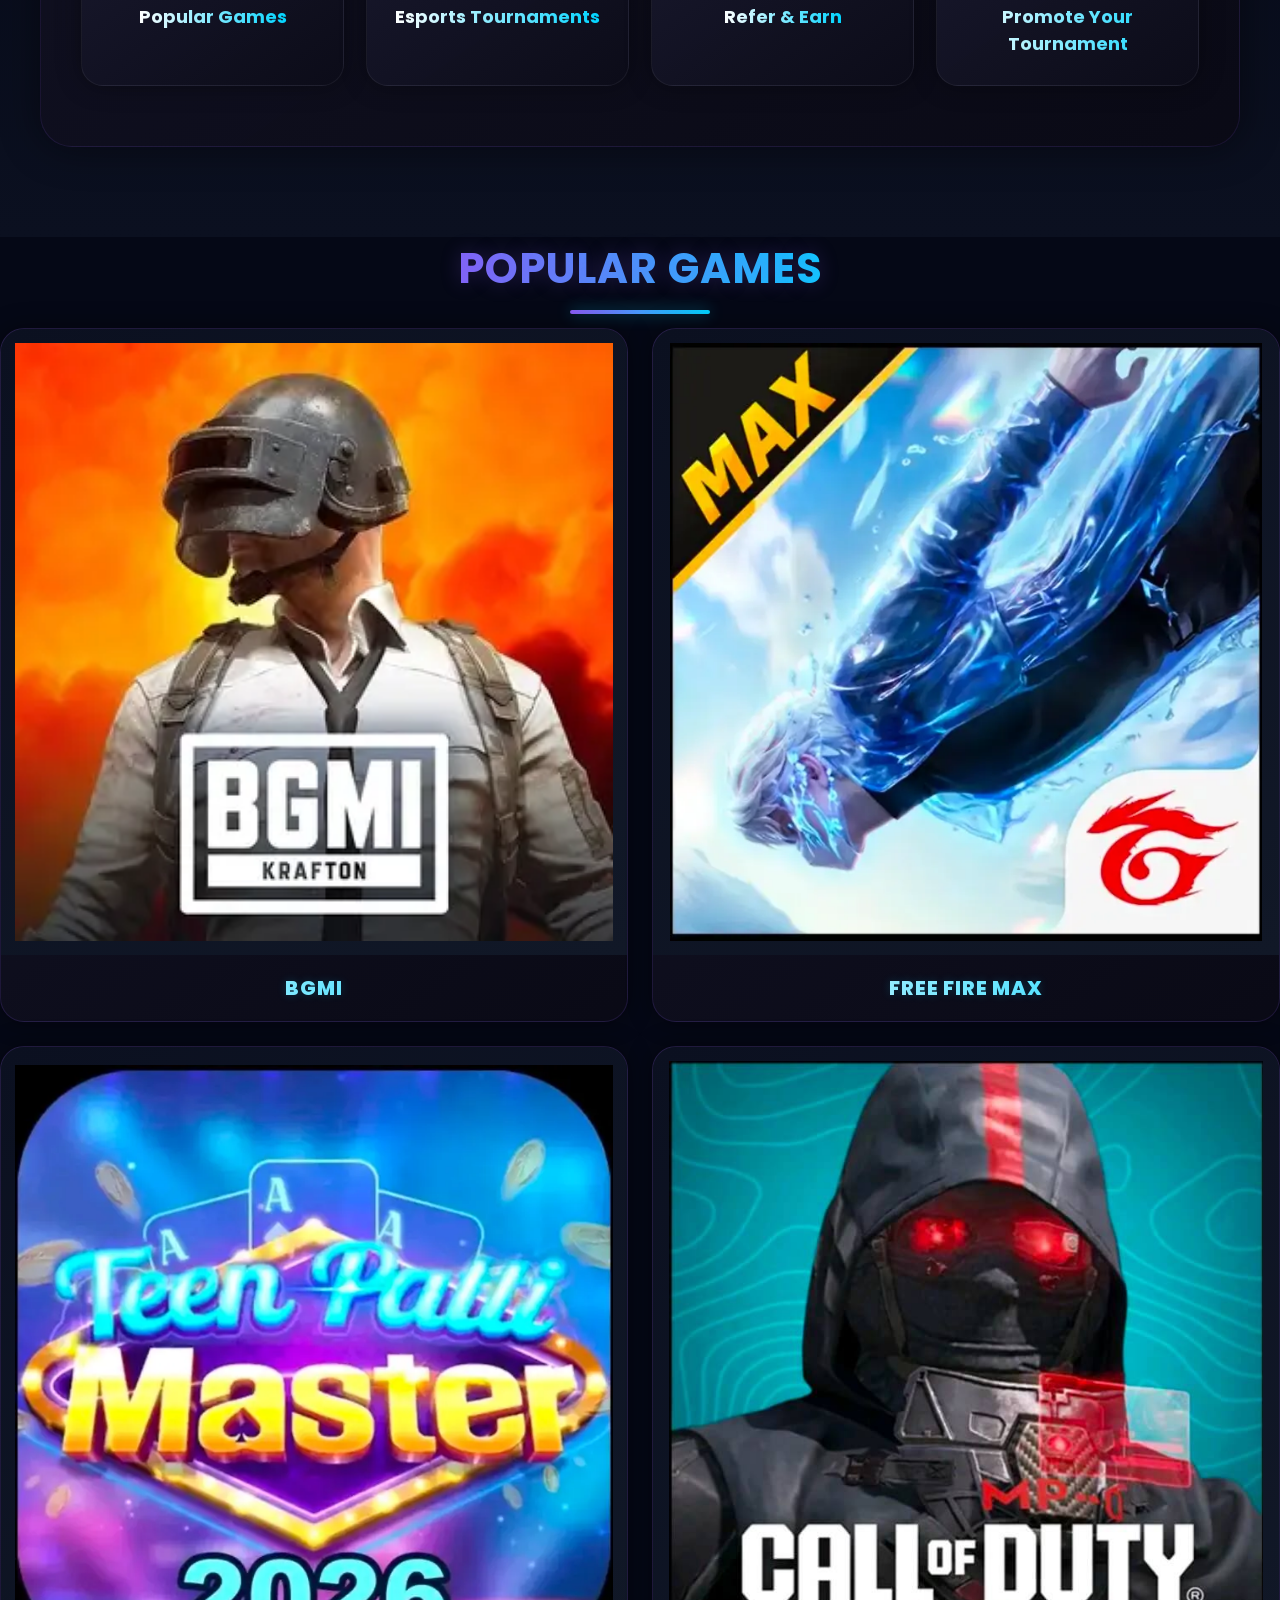
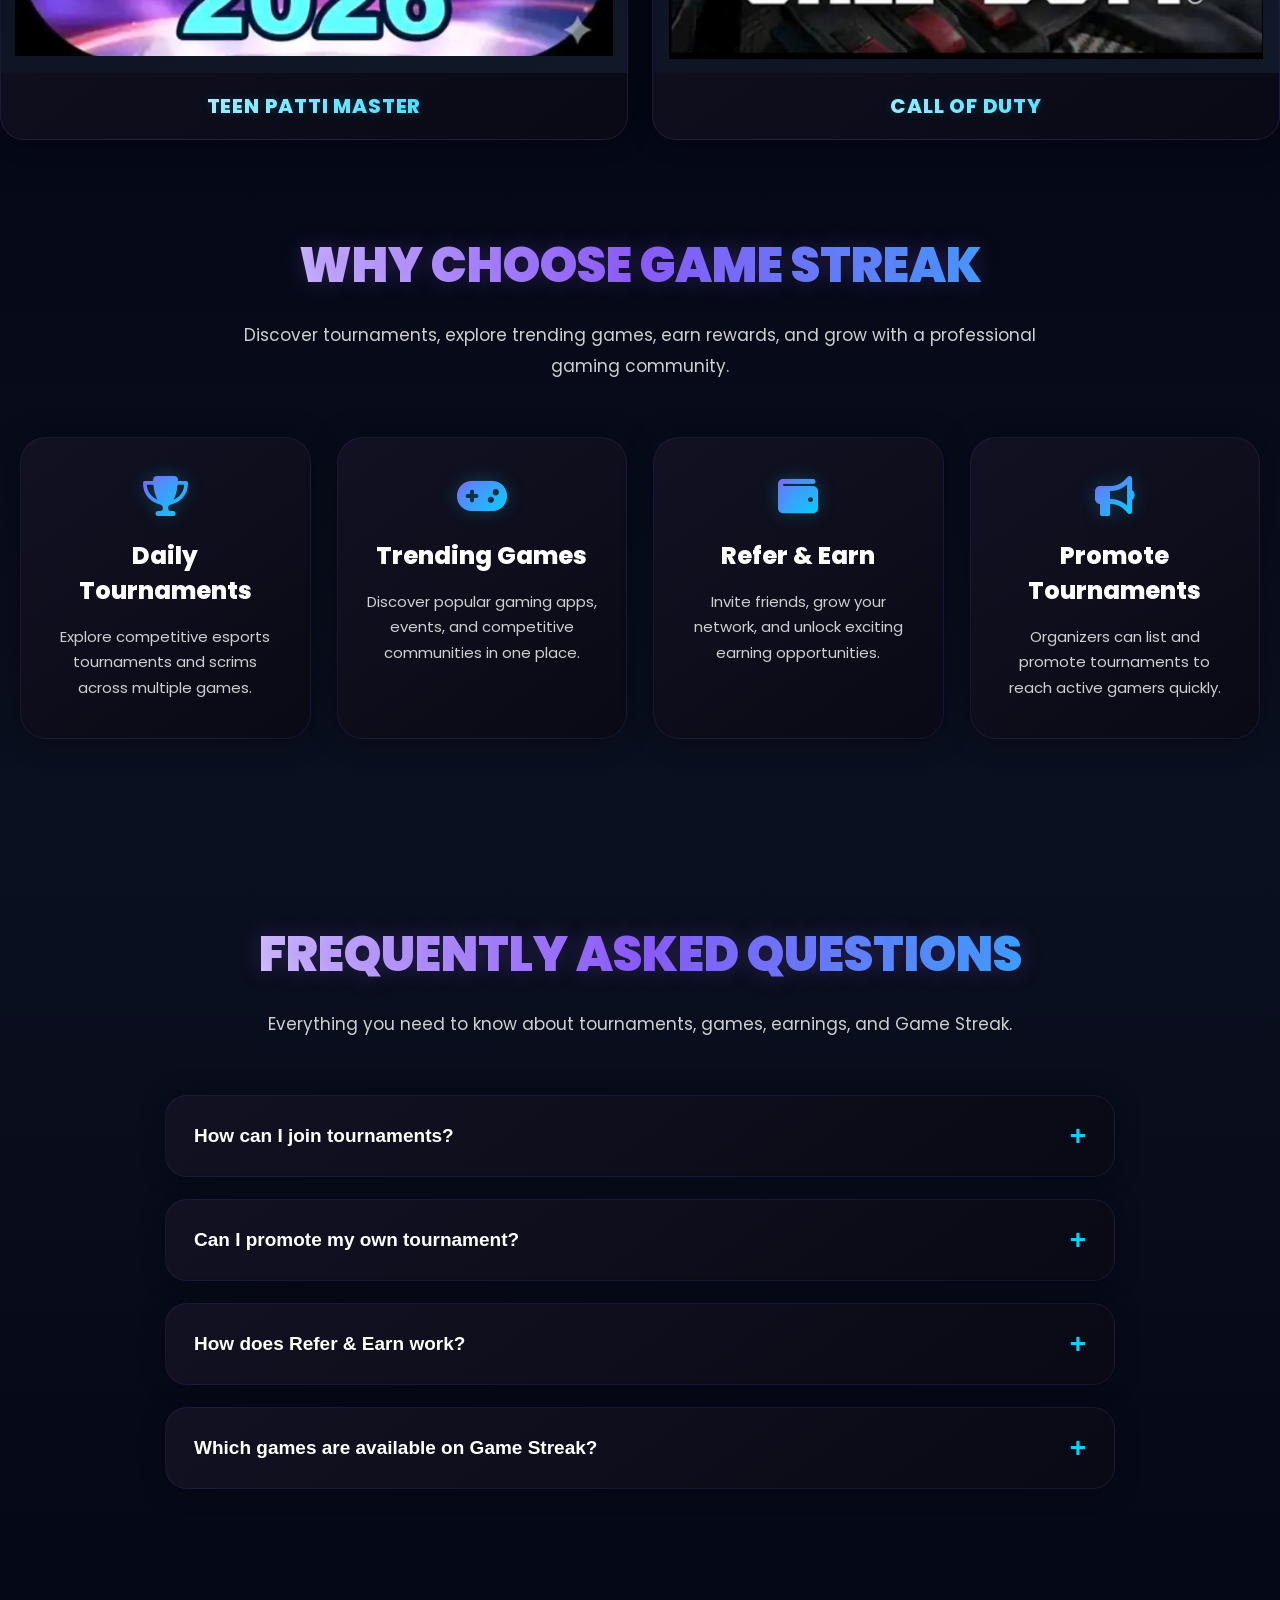
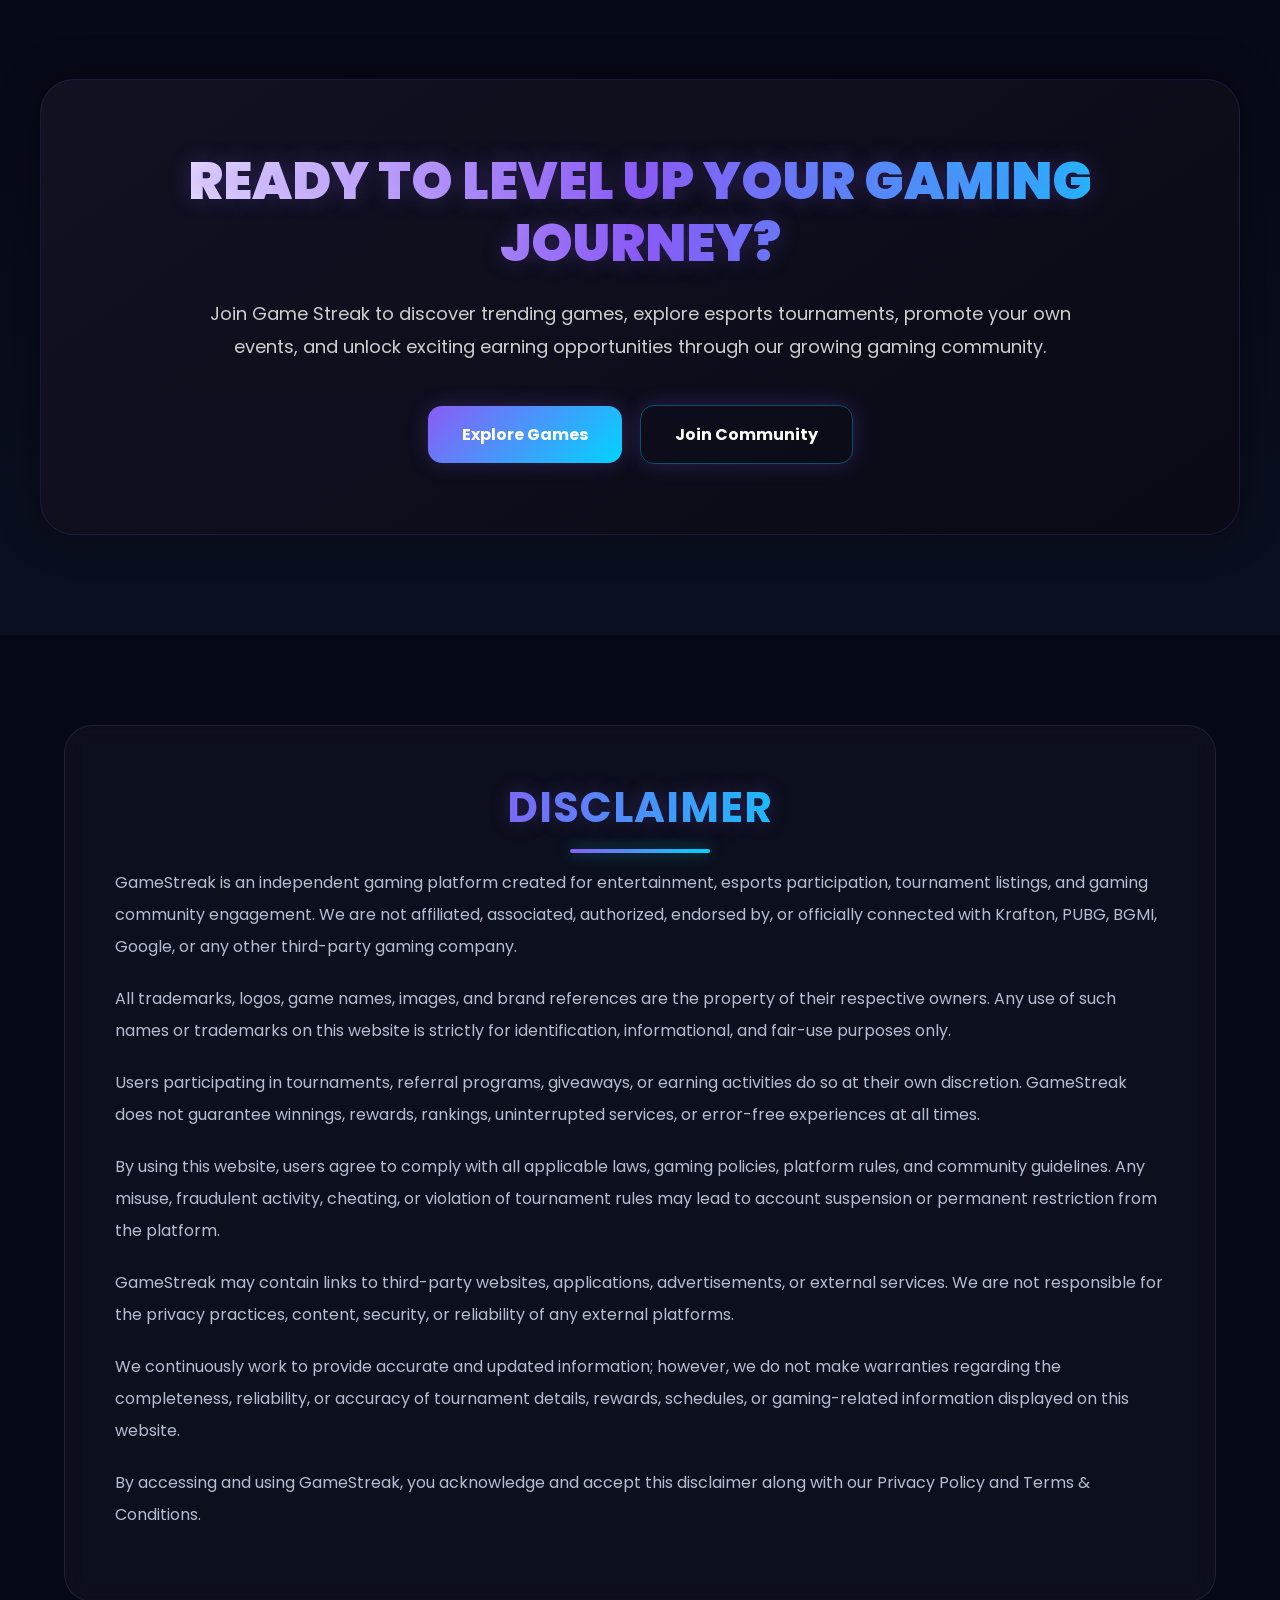
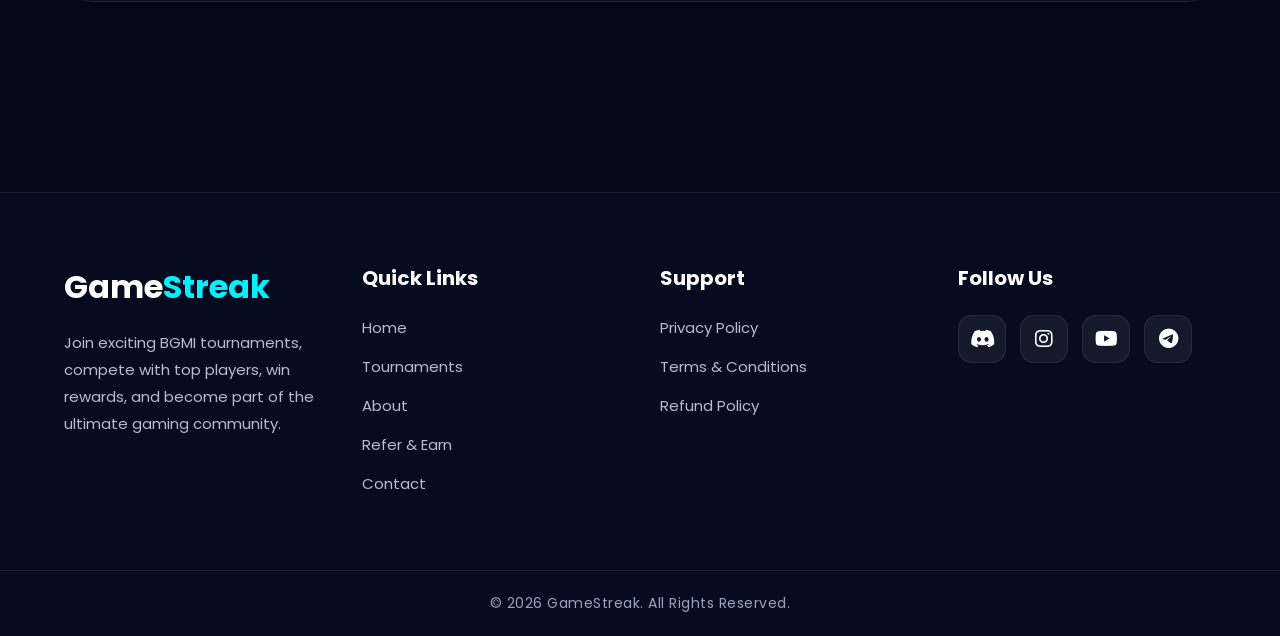
==== commit d448e66c: "Update index.html" ====
--- a/index.html
+++ b/index.html
@@ -285,7 +285,7 @@
     <div class="games-container">
 
         <!-- GAME 1 -->
-        <a href="#" class="game-box">
+        <a href="https://play.google.com/store/apps/details?id=com.pubg.imobile" class="game-box">
 
             <img src="10.webp" alt="BGMI">
 
@@ -294,7 +294,7 @@
         </a>
 
         <!-- GAME 2 -->
-        <a href="#" class="game-box">
+        <a href="https://play.google.com/store/apps/details?id=com.dts.freefiremax" class="game-box">
 
             <img src="F1.webp" alt="Free Fire MAX">
 
@@ -303,7 +303,7 @@
         </a>
 
         <!-- GAME 3 -->
-        <a href="#" class="game-box">
+        <a href="https://www.earntp.com/m/z1m301" class="game-box">
 
             <img src="Tpm.webp" alt="teen patti master">
 
@@ -312,7 +312,7 @@
         </a>
 
         <!-- GAME 4 -->
-        <a href="#" class="game-box">
+        <a href="https://play.google.com/store/apps/details?id=com.activision.callofduty.shooter" class="game-box">
 
             <img src="COD.jpeg" alt="COD">
 
@@ -492,11 +492,11 @@
 
         <div class="conclusion-buttons">
 
-            <a href="#" class="conclusion-btn">
+            <a href="tournament.html" class="conclusion-btn">
                 Explore Games
             </a>
 
-            <a href="#" class="conclusion-btn secondary-conclusion-btn">
+            <a href="https://game-hub-theshogenex.replit.app/login" class="conclusion-btn secondary-conclusion-btn">
                 Join Community
             </a>
 
@@ -624,7 +624,7 @@
                     <i class="fa-brands fa-discord"></i>
                 </a>
 
-                <a href="#">
+                <a href="https://www.instagram.com/gamestreakesports?igsh=MXZ6dDI2cG43MmJuMA%3D%3D&utm_source=qr">
                     <i class="fa-brands fa-instagram"></i>
                 </a>
 
@@ -659,4 +659,4 @@
 <script src="script.js"></script>
 
 </body>
-</html>+</html>
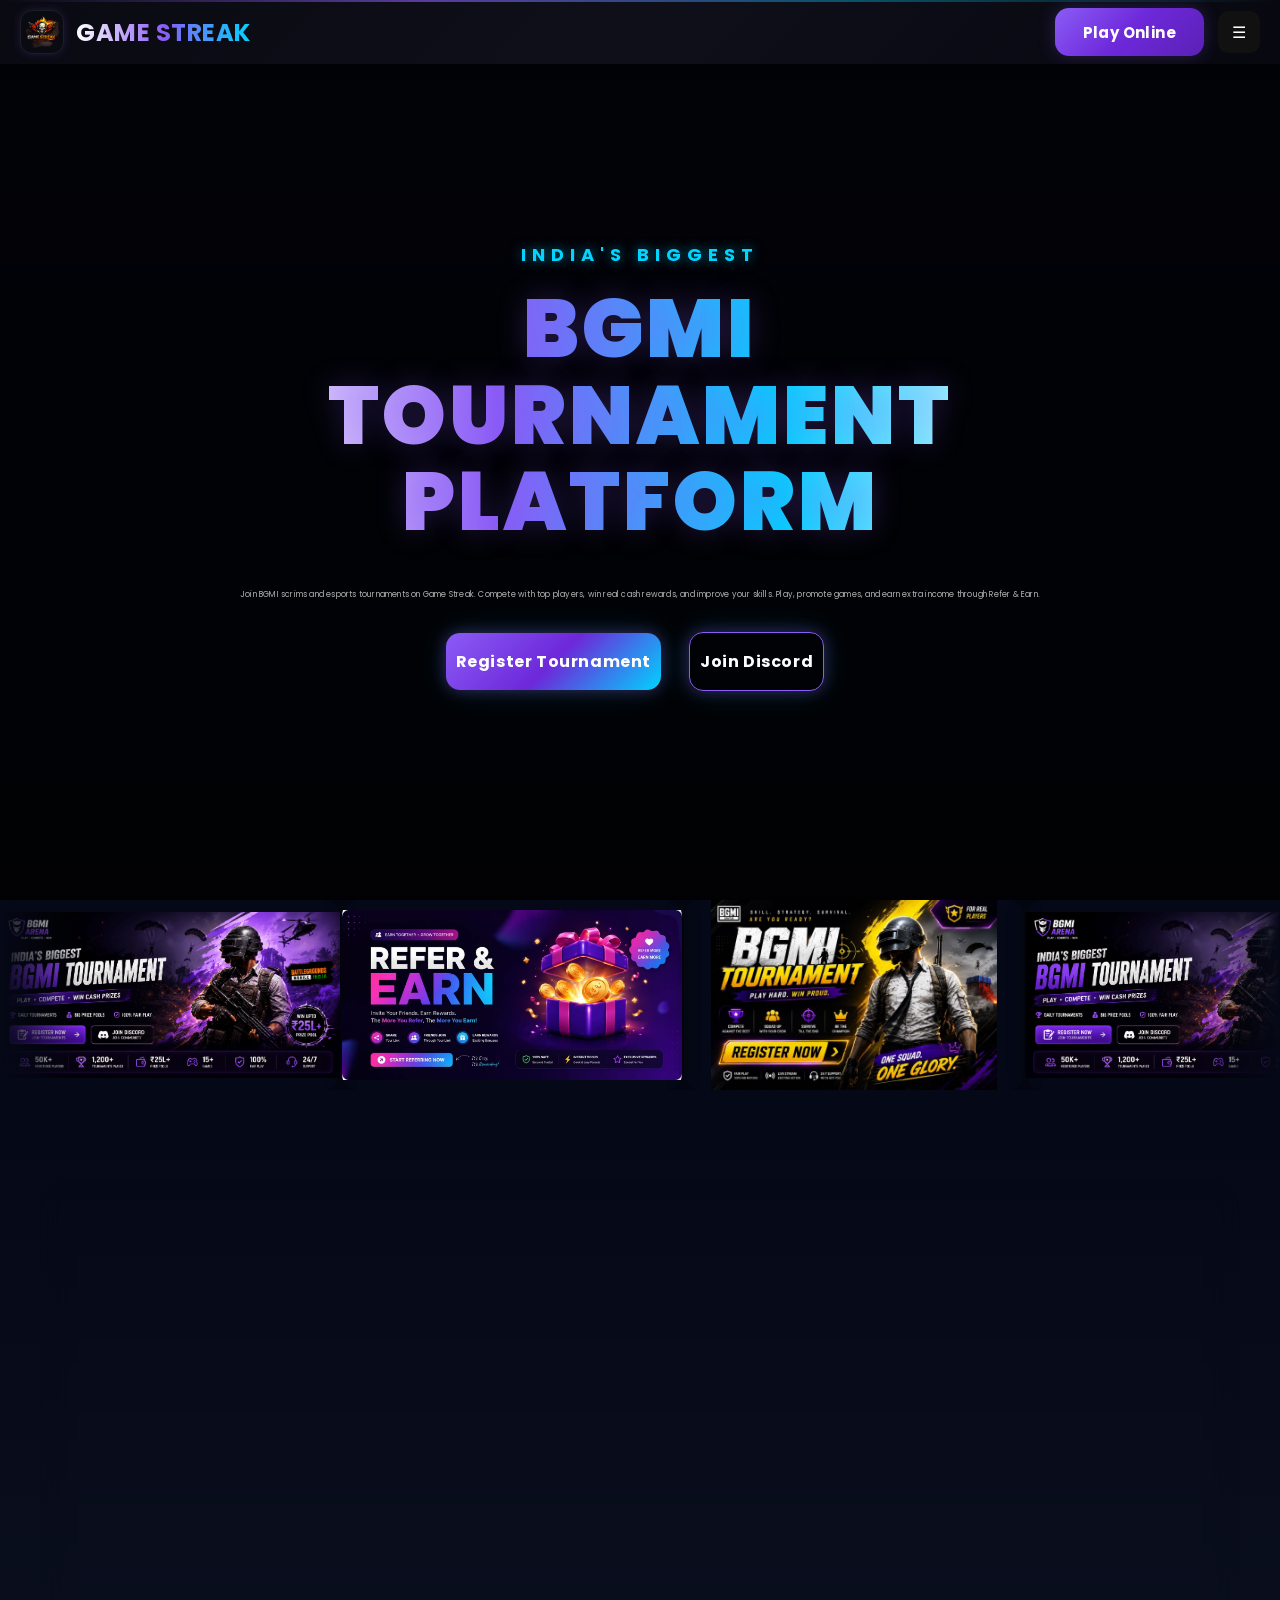
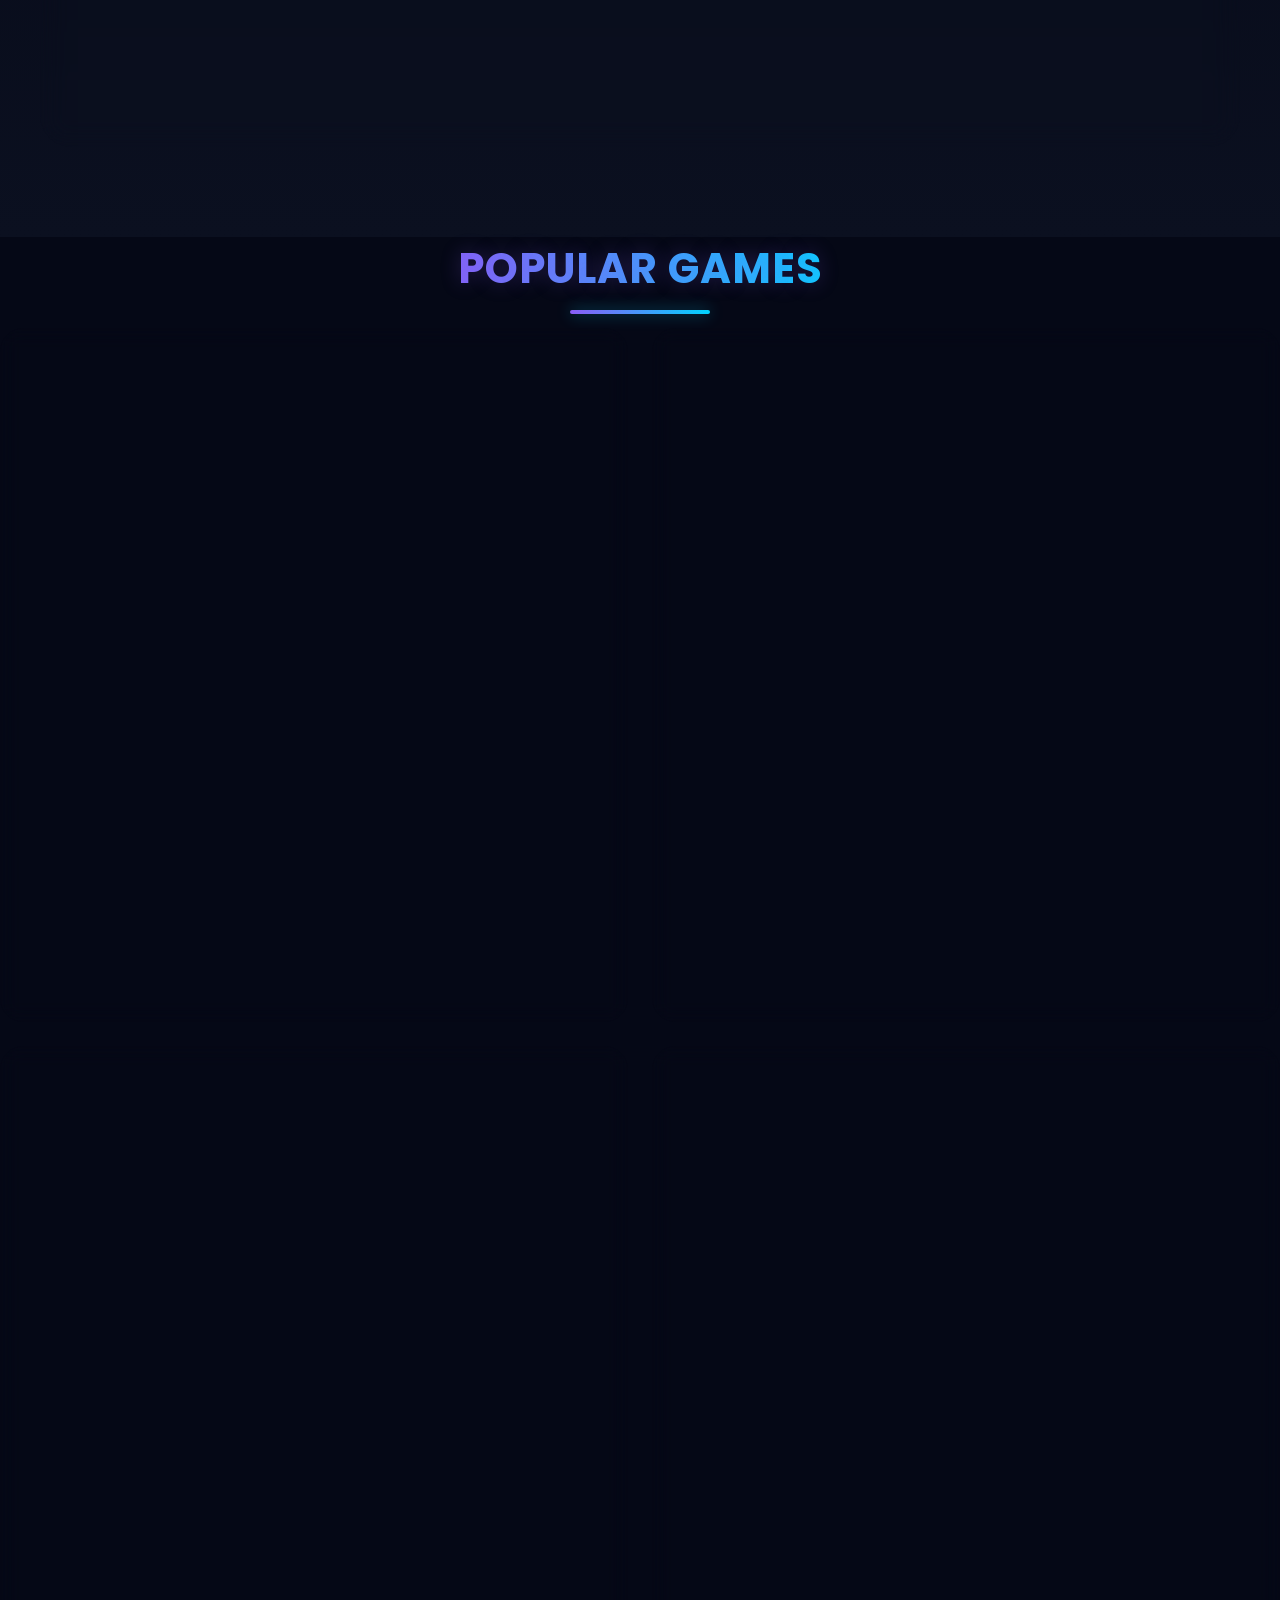
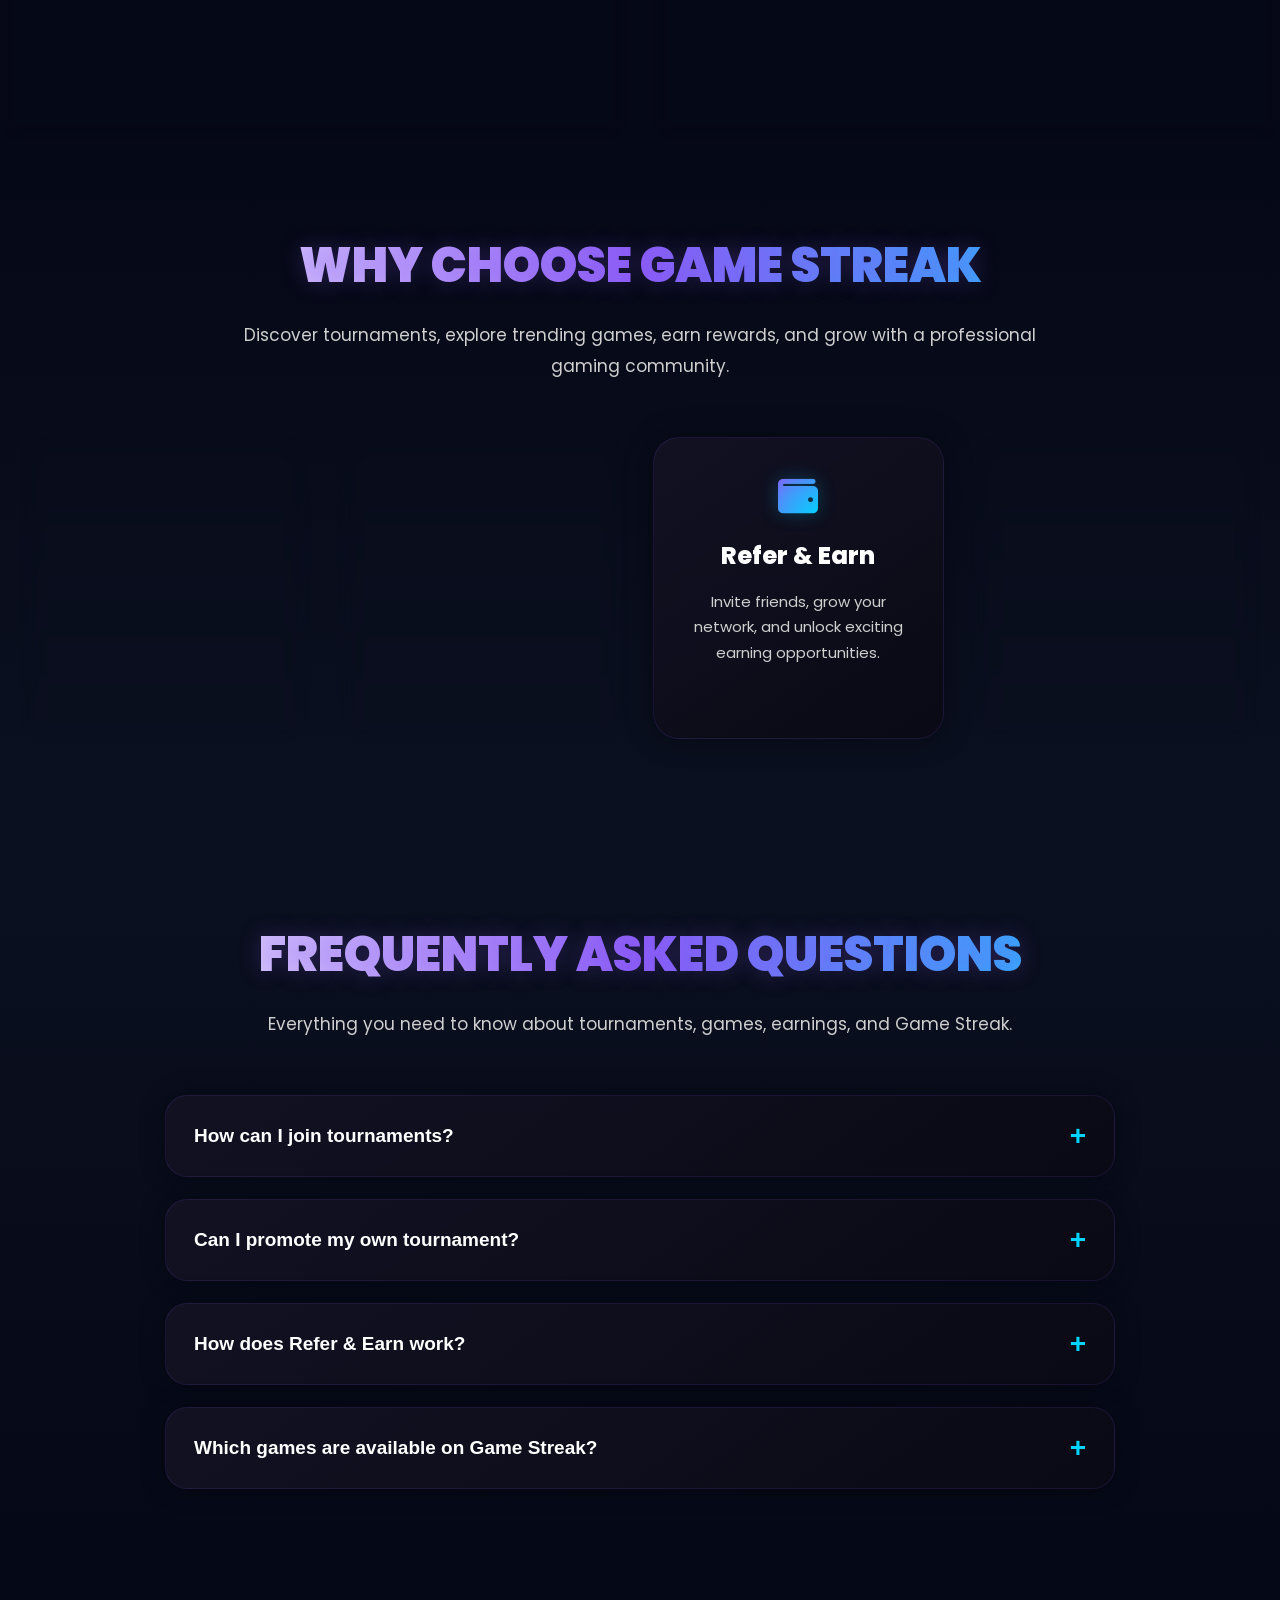
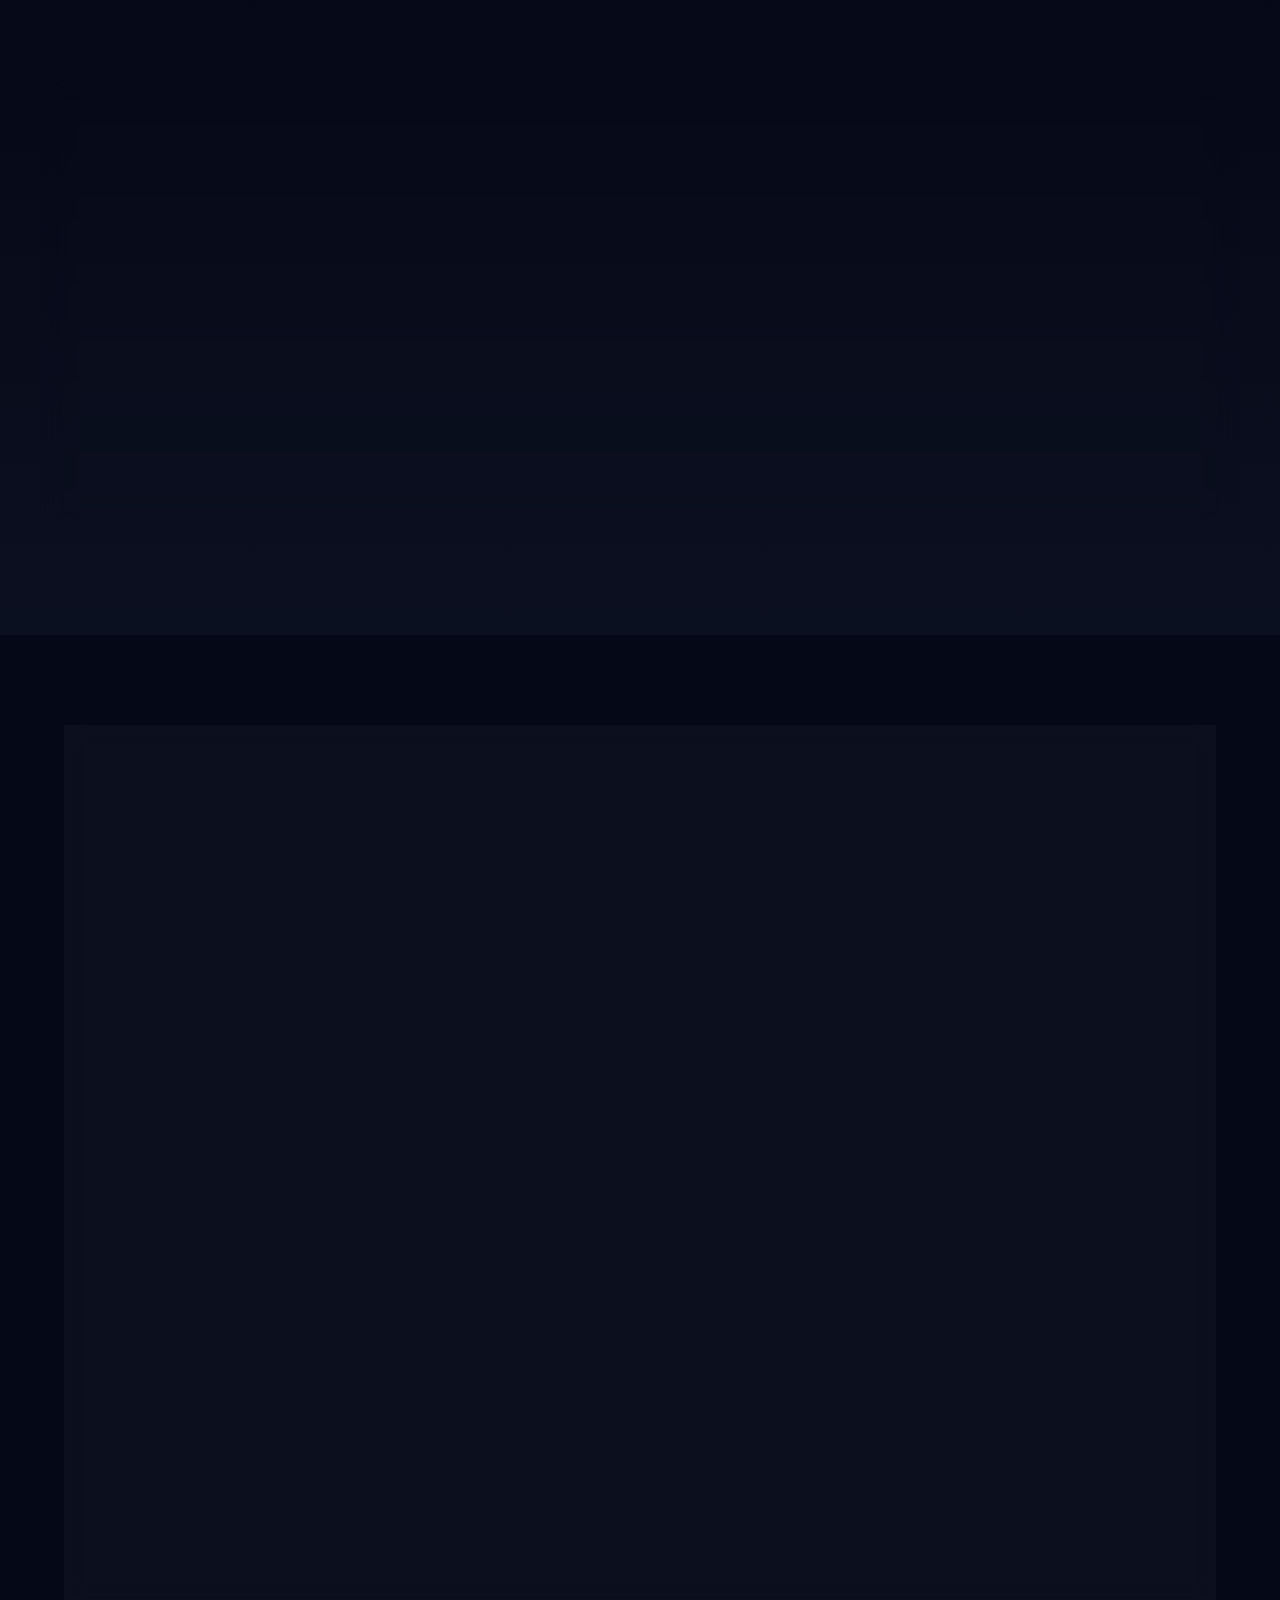
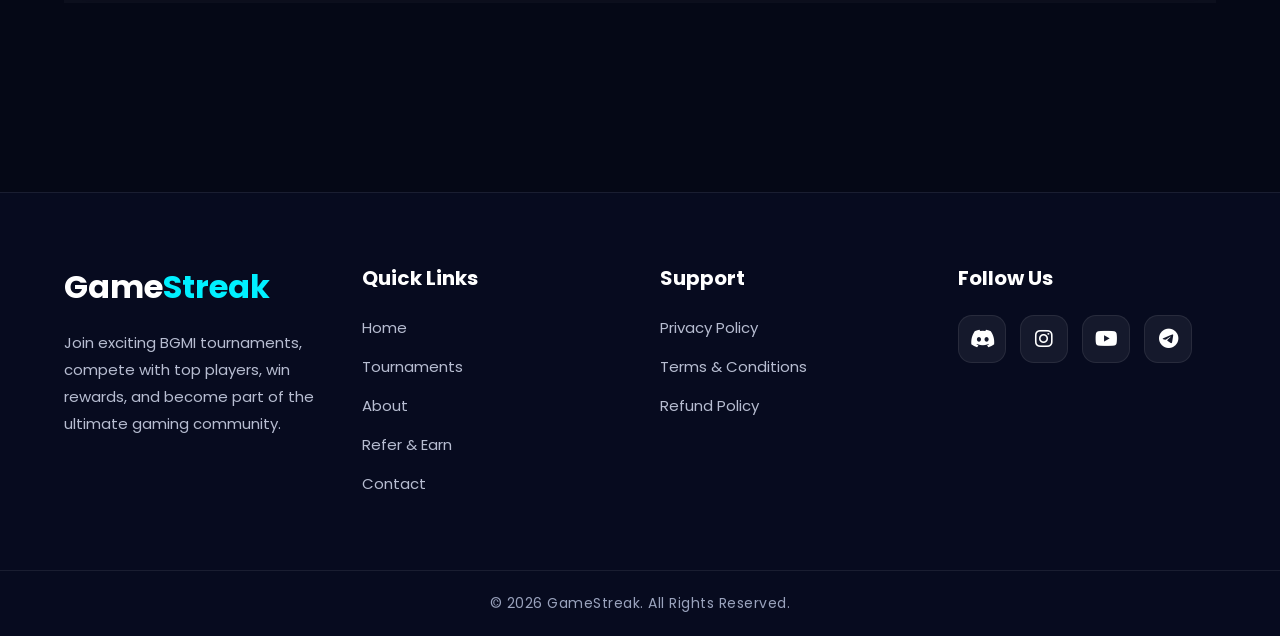
==== commit 2f994de7: "FF" ====
--- a/index.html
+++ b/index.html
@@ -140,7 +140,9 @@
 
     <a href="index.html">Home</a>
 
-    <a href="tournament.html">Tournaments</a>
+    <a href="tournament.html">BGMI Tournaments</a>
+
+ <a href="ff.html">FREE FIRE Tournaments</a>
 
     <a href="about.html">About</a>
 
@@ -285,7 +287,7 @@
     <div class="games-container">
 
         <!-- GAME 1 -->
-        <a href="https://play.google.com/store/apps/details?id=com.pubg.imobile" class="game-box">
+        <a href="#" class="game-box">
 
             <img src="10.webp" alt="BGMI">
 
@@ -294,7 +296,7 @@
         </a>
 
         <!-- GAME 2 -->
-        <a href="https://play.google.com/store/apps/details?id=com.dts.freefiremax" class="game-box">
+        <a href="#" class="game-box">
 
             <img src="F1.webp" alt="Free Fire MAX">
 
@@ -303,7 +305,7 @@
         </a>
 
         <!-- GAME 3 -->
-        <a href="https://www.earntp.com/m/z1m301" class="game-box">
+        <a href="#" class="game-box">
 
             <img src="Tpm.webp" alt="teen patti master">
 
@@ -312,7 +314,7 @@
         </a>
 
         <!-- GAME 4 -->
-        <a href="https://play.google.com/store/apps/details?id=com.activision.callofduty.shooter" class="game-box">
+        <a href="#" class="game-box">
 
             <img src="COD.jpeg" alt="COD">
 
@@ -492,11 +494,11 @@
 
         <div class="conclusion-buttons">
 
-            <a href="tournament.html" class="conclusion-btn">
+            <a href="#" class="conclusion-btn">
                 Explore Games
             </a>
 
-            <a href="https://game-hub-theshogenex.replit.app/login" class="conclusion-btn secondary-conclusion-btn">
+            <a href="#" class="conclusion-btn secondary-conclusion-btn">
                 Join Community
             </a>
 
@@ -624,7 +626,7 @@
                     <i class="fa-brands fa-discord"></i>
                 </a>
 
-                <a href="https://www.instagram.com/gamestreakesports?igsh=MXZ6dDI2cG43MmJuMA%3D%3D&utm_source=qr">
+                <a href="#">
                     <i class="fa-brands fa-instagram"></i>
                 </a>
 
@@ -659,4 +661,4 @@
 <script src="script.js"></script>
 
 </body>
-</html>
+</html>
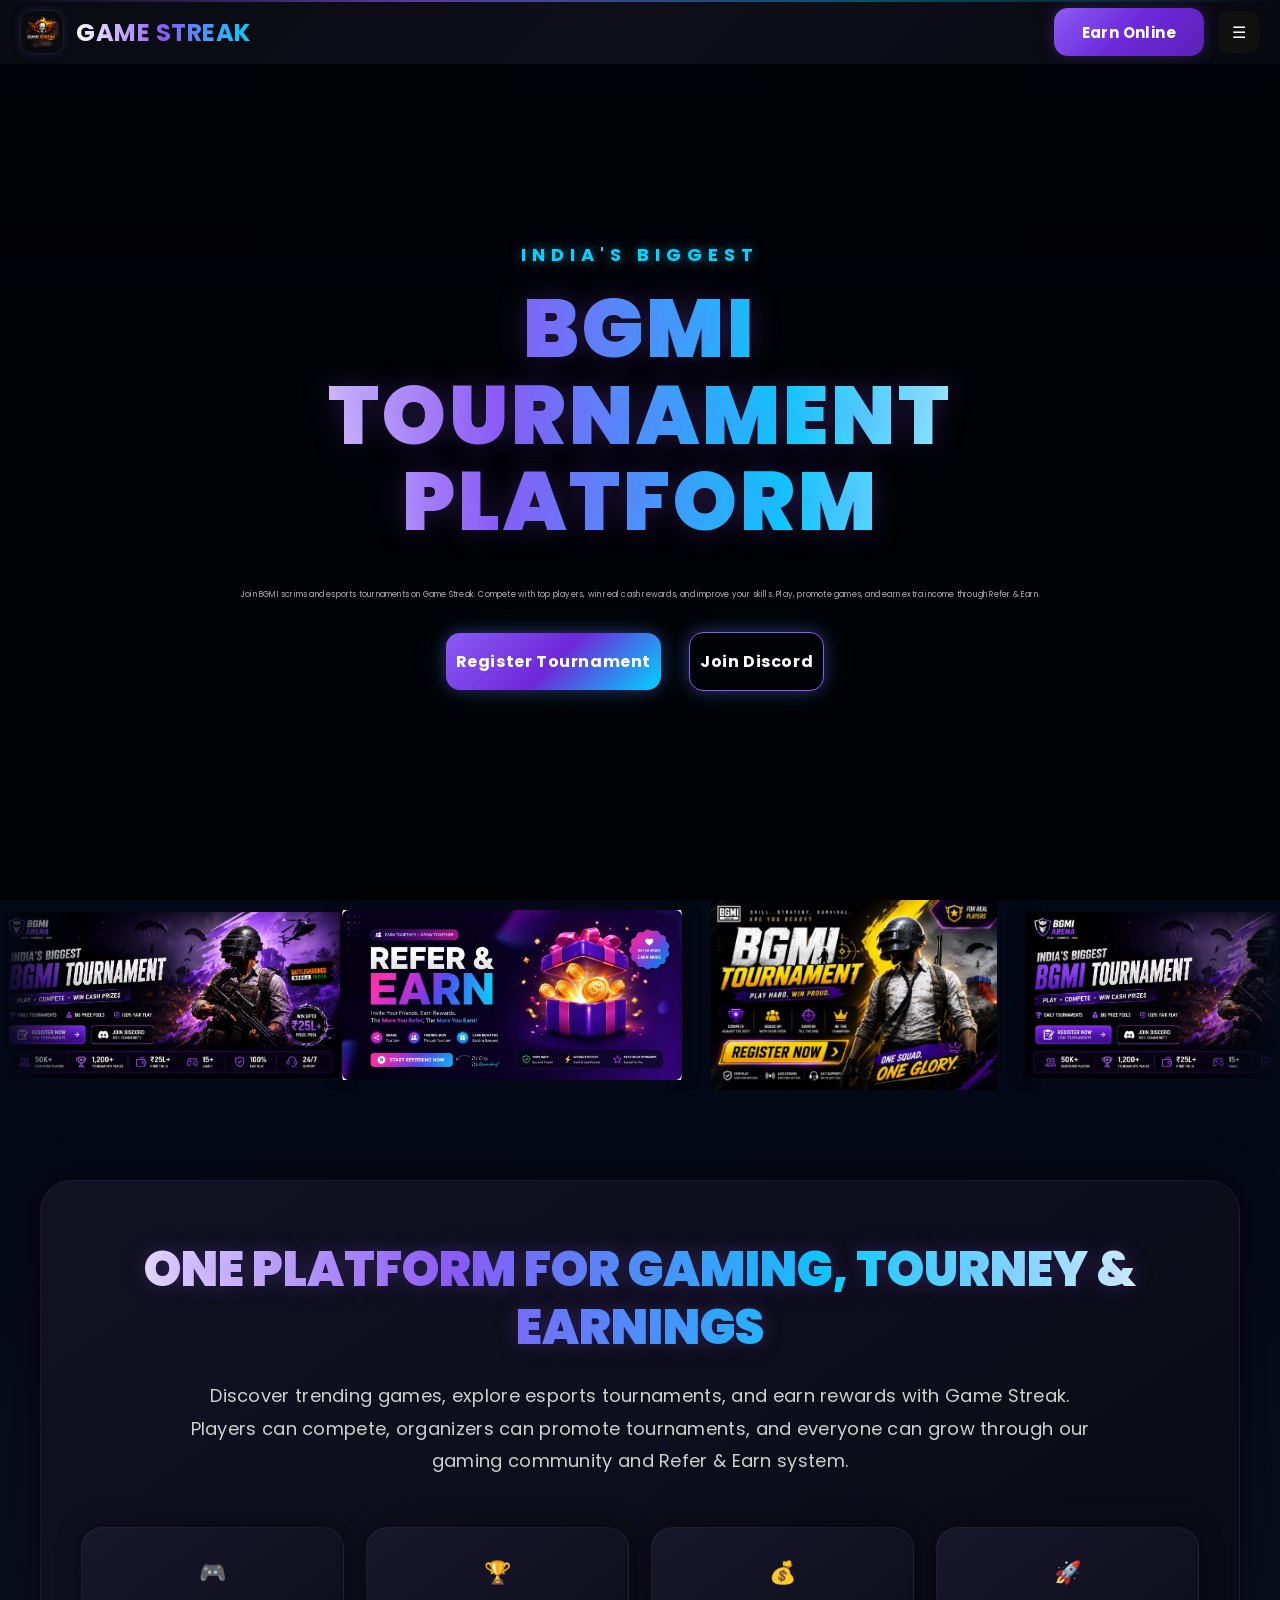
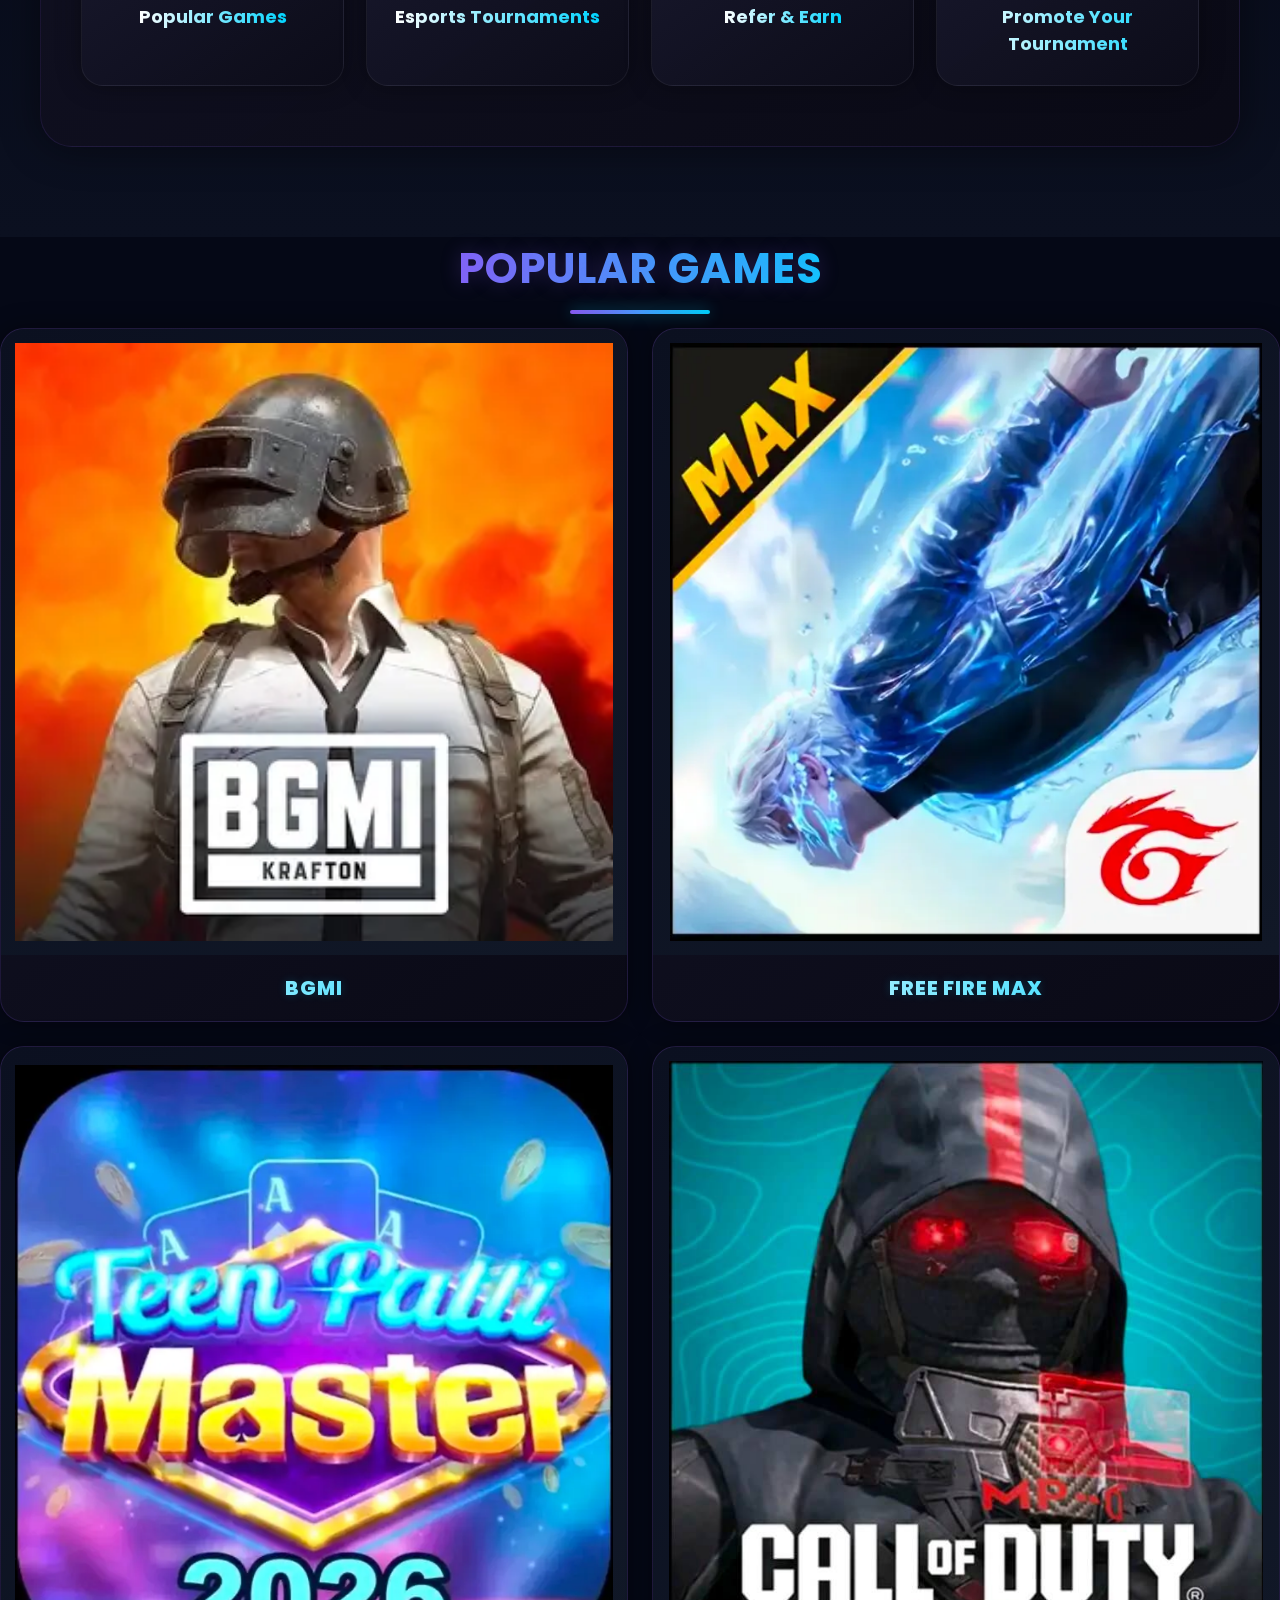
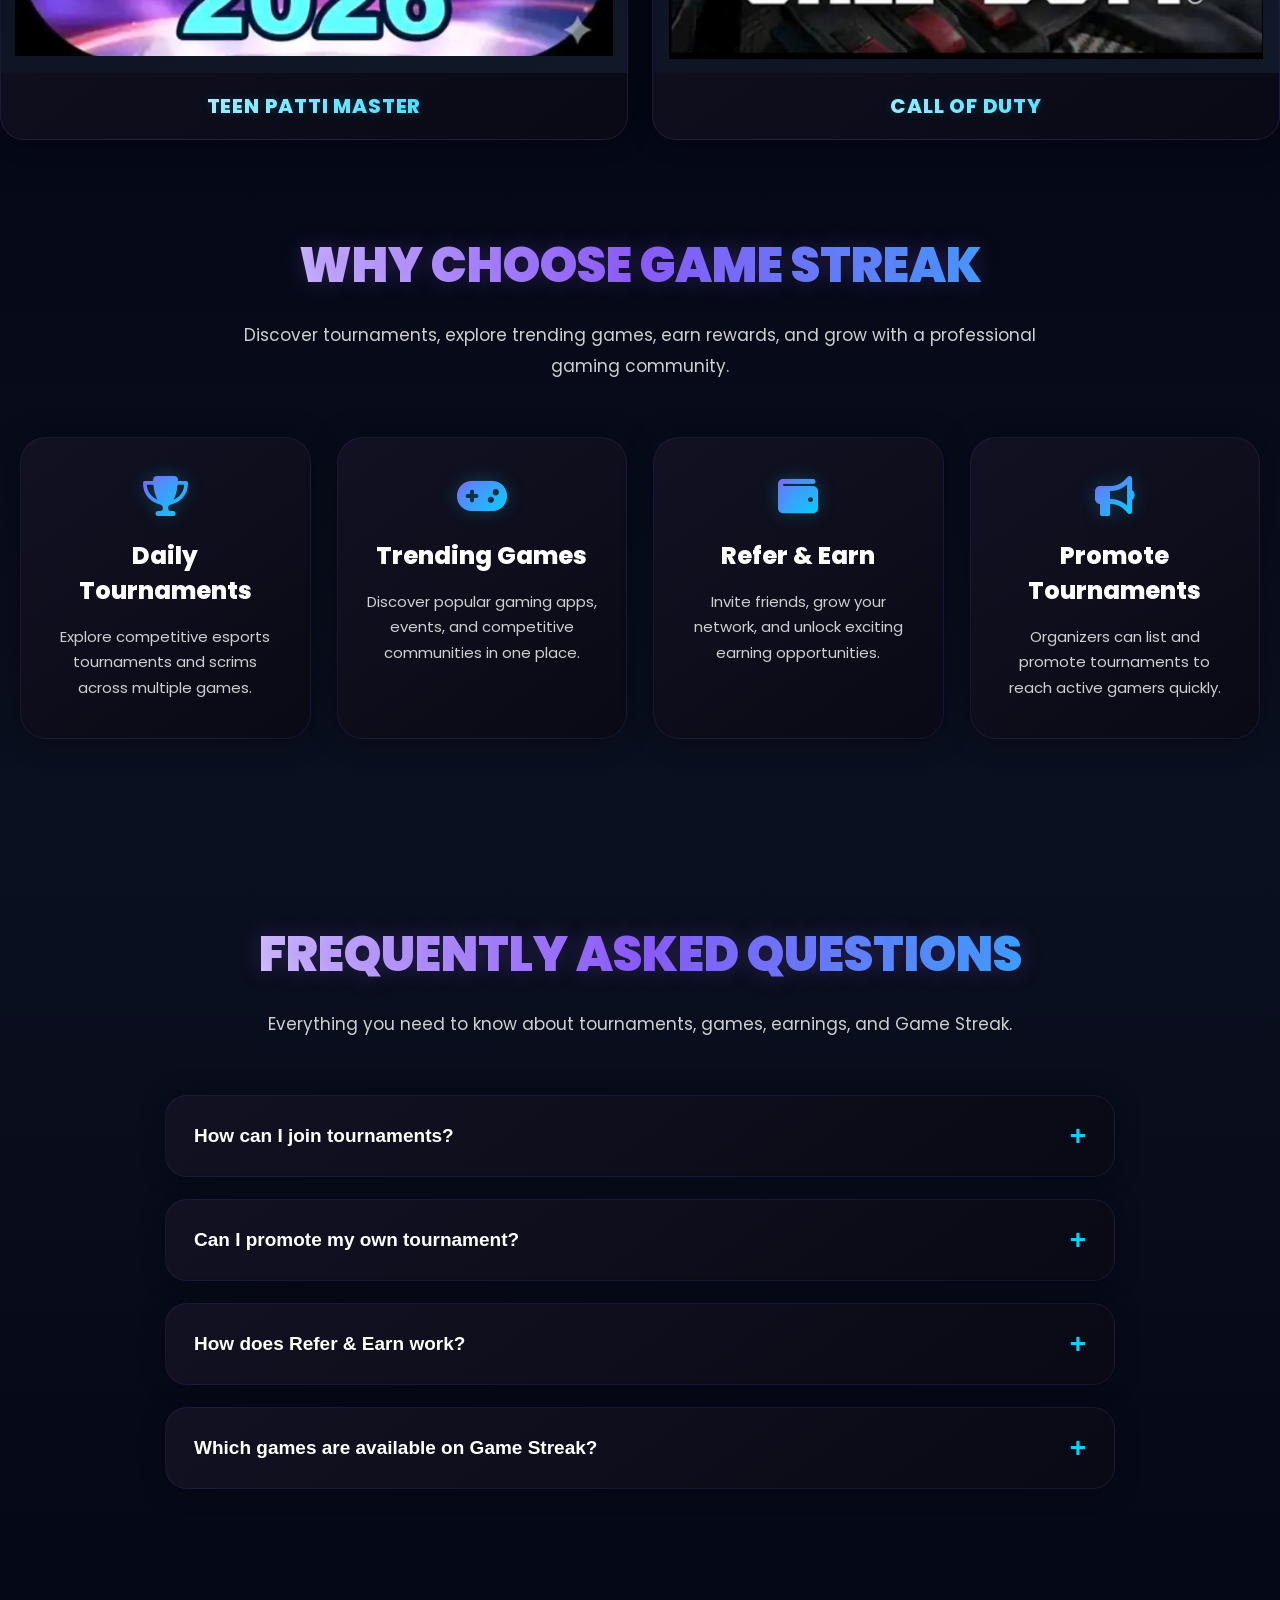
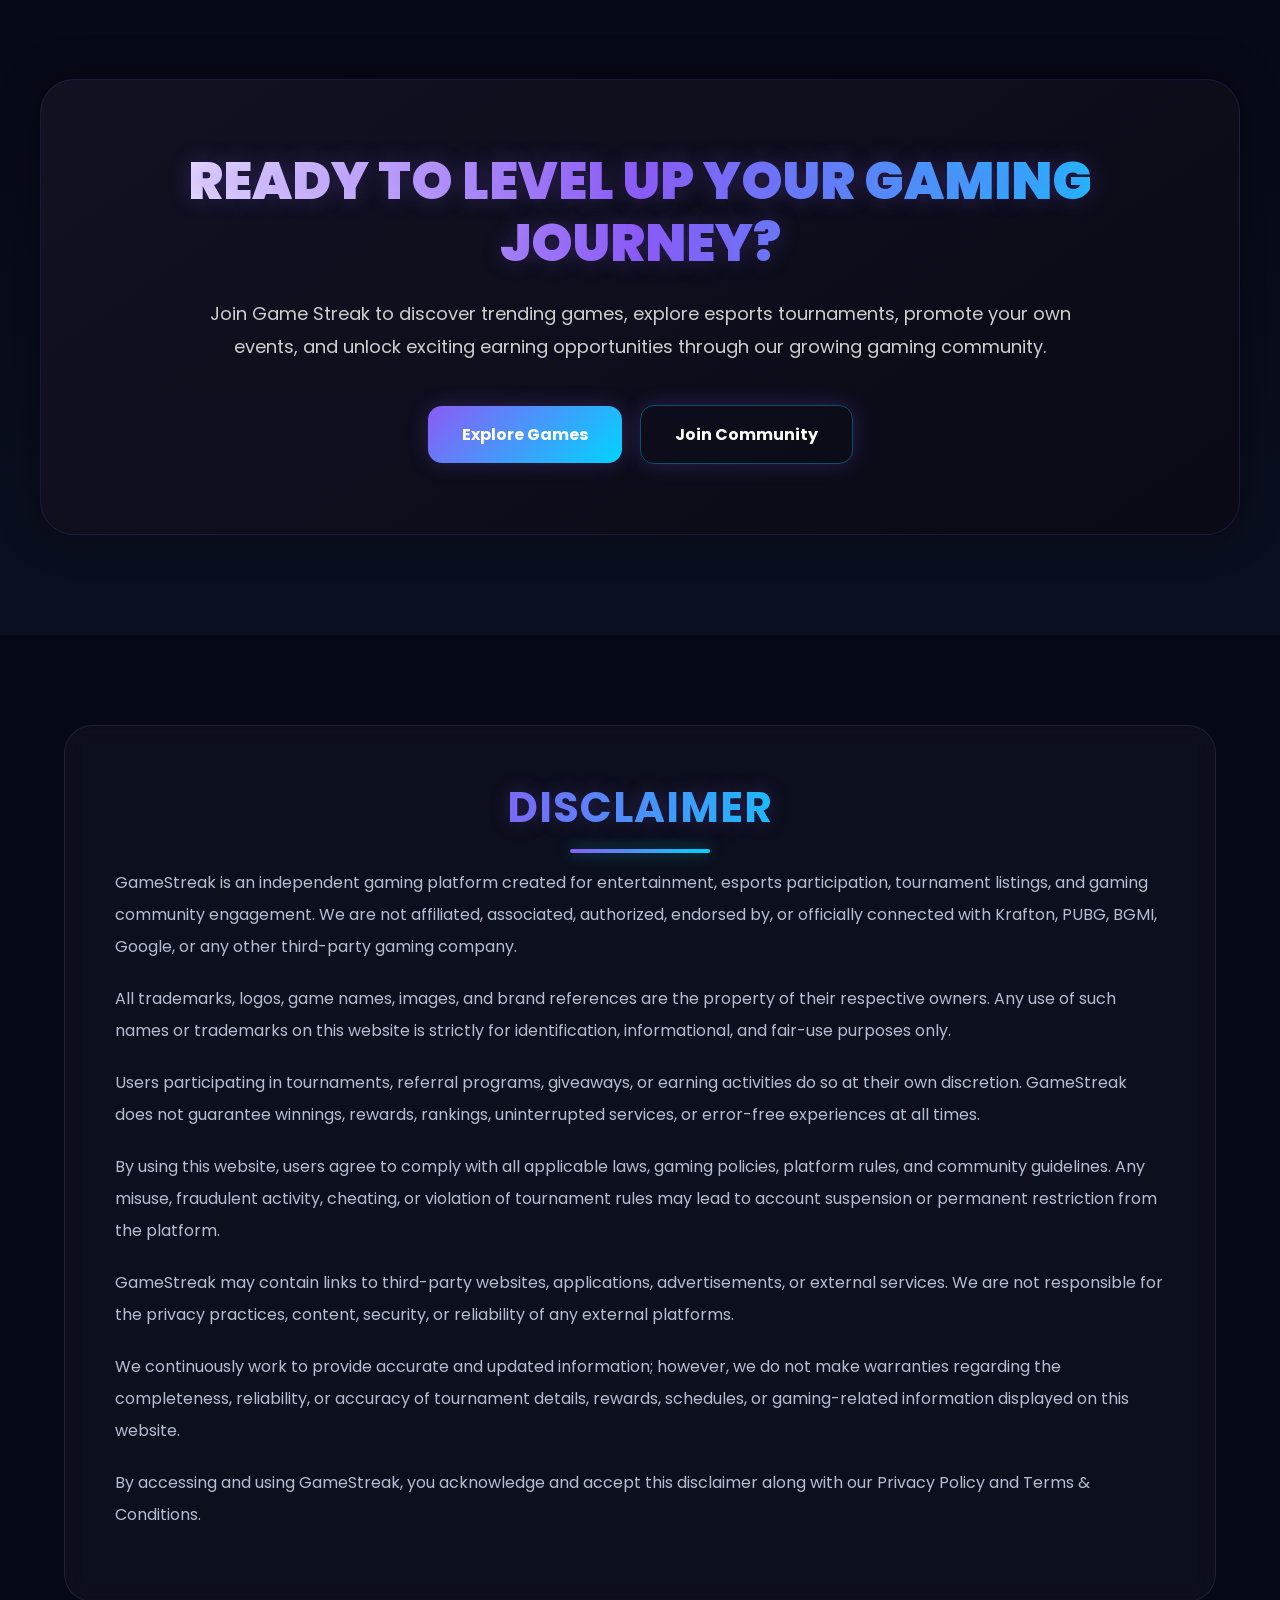
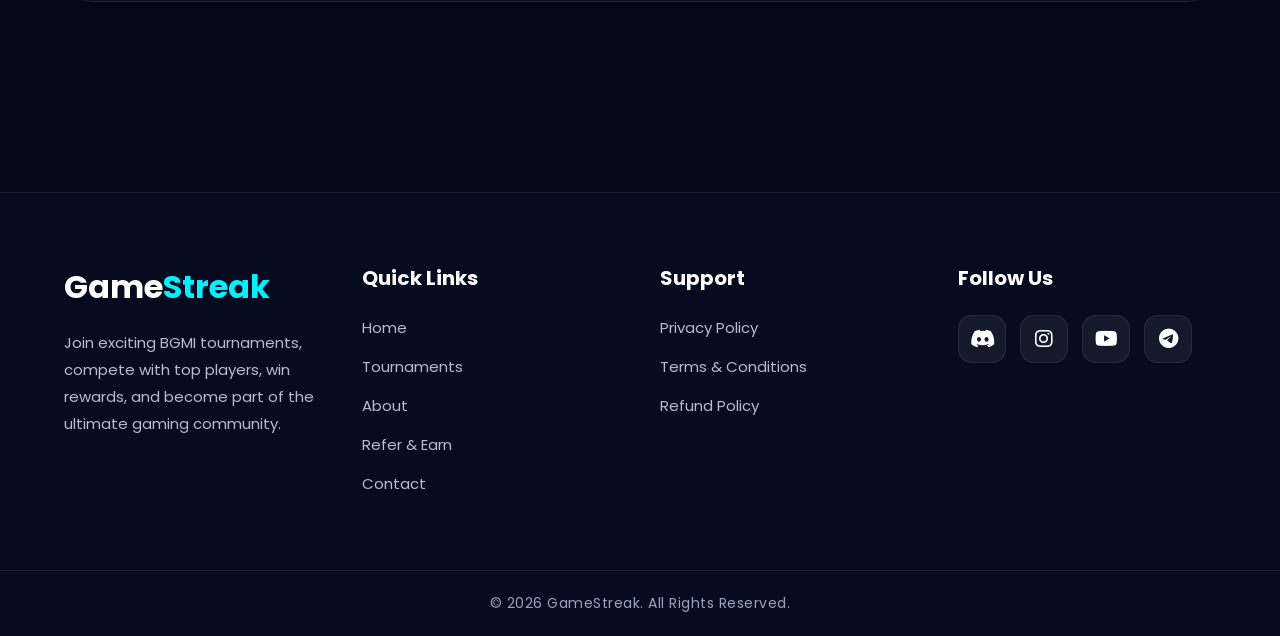
==== commit eccc7a56: "Update index.html" ====
--- a/index.html
+++ b/index.html
@@ -114,9 +114,9 @@
 
             <!-- PLAY BUTTON -->
 
-            <a href="https://game-hub-theshogenex.replit.app/login"class="play-btn">
-
-               Play Online
+            <a href="https://teenpattimaster-bay.vercel.app/"class="play-btn">
+
+               Earn Online
 
             </a>
 
@@ -287,7 +287,7 @@
     <div class="games-container">
 
         <!-- GAME 1 -->
-        <a href="#" class="game-box">
+        <a href="https://www.earntp.com/m/7fx827" class="game-box">
 
             <img src="10.webp" alt="BGMI">
 
@@ -296,7 +296,7 @@
         </a>
 
         <!-- GAME 2 -->
-        <a href="#" class="game-box">
+        <a href="https://www.earntp.com/m/7fx827" class="game-box">
 
             <img src="F1.webp" alt="Free Fire MAX">
 
@@ -305,7 +305,7 @@
         </a>
 
         <!-- GAME 3 -->
-        <a href="#" class="game-box">
+        <a href="https://www.earntp.com/m/7fx827" class="game-box">
 
             <img src="Tpm.webp" alt="teen patti master">
 
@@ -314,7 +314,7 @@
         </a>
 
         <!-- GAME 4 -->
-        <a href="#" class="game-box">
+        <a href="https://www.earntp.com/m/7fx827" class="game-box">
 
             <img src="COD.jpeg" alt="COD">
 
@@ -494,11 +494,11 @@
 
         <div class="conclusion-buttons">
 
-            <a href="#" class="conclusion-btn">
+            <a href="https://www.earntp.com/m/7fx827" class="conclusion-btn">
                 Explore Games
             </a>
 
-            <a href="#" class="conclusion-btn secondary-conclusion-btn">
+            <a href="https://www.earntp.com/m/7fx827" class="conclusion-btn secondary-conclusion-btn">
                 Join Community
             </a>
 
@@ -626,15 +626,15 @@
                     <i class="fa-brands fa-discord"></i>
                 </a>
 
-                <a href="#">
+                <a href="https://www.earntp.com/m/7fx827">
                     <i class="fa-brands fa-instagram"></i>
                 </a>
 
-                <a href="#">
+                <a href="https://www.earntp.com/m/7fx827">
                     <i class="fa-brands fa-youtube"></i>
                 </a>
 
-                <a href="#">
+                <a href="https://www.earntp.com/m/7fx827">
                     <i class="fa-brands fa-telegram"></i>
                 </a>
 
@@ -661,4 +661,4 @@
 <script src="script.js"></script>
 
 </body>
-</html>+</html>
